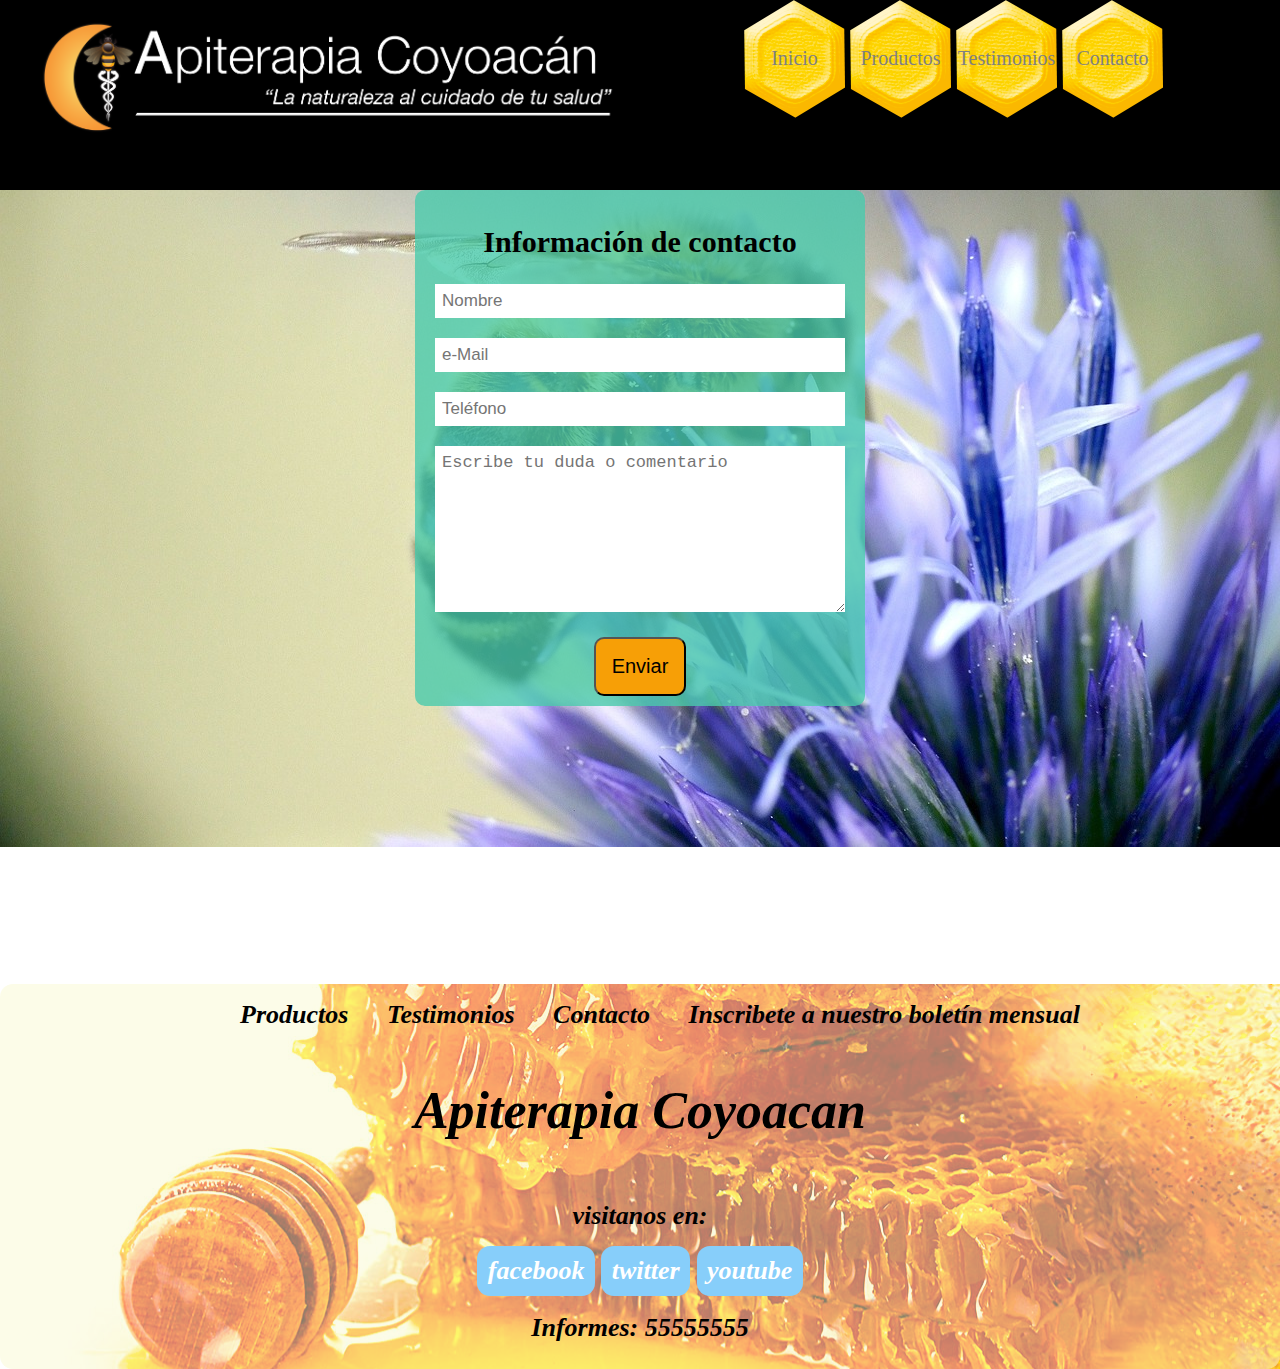
==== contacto.html @ a70ae8e0 "Versión 3" ====
<!DOCTYPE html>
<html lang="es">
<head>
  <meta charset="UTF-8">
  <title>Formulario de contacto</title>
  <link rel="stylesheet" href="css/normalize.css">
  <link rel="stylesheet" href="css/estilos.css">
  <link rel="stylesheet" href="css/animate.css">
</head>
<body>

  <section id="cont1" >

    <div >
      <figure id=logo>
        <img src="img/apiterapiaLogo.png">
      </figure>
      <nav id="navegacion">
        <ul>
          <li><a href="index.html">Inicio</a></li>
          <li> <a href="productos.html">Productos</a></li>
          <li><a href="testimonios.html">Testimonios</a></li>
          <li><a href="contacto.html">Contacto</a></li>
        </ul>
      </nav>
    </div>
  </section>
  <form action="" >
    <div id="formulario" class="animated bounceInDown">
      <h2>Información de contacto</h2>
      <input type="text" name="nombre" placeholder="Nombre">
      <input type="email" name="correo" placeholder="e-Mail">
      <input type="tel" name="telefono" placeholder="Teléfono">
      <textarea name="mensaje" placeholder="Escribe tu duda o comentario" rows="8" cols="40"></textarea>
      <button value="Enviar">Enviar</button>
    </div>
  </form>
  <footer id="pie" data-stellar-background-ratio="0.5">
    <div id="fondo">
      <nav id="navP">
        <ul>
          <li><a href="#">Productos</a></li>
          <li><a href="#">Testimonios</a></li>
          <li><a href="#">Contacto</a></li>
          <li><a href="#">Inscribete a nuestro boletín mensual</a></li>
        </ul>
      </nav>
      <h1>Apiterapia Coyoacan</h1>
      <div id="contacto">
        <p>visitanos en:</p>
        <a href="#">facebook</a>

        <a href="#">twitter</a>

        <a href="#">youtube</a>
        <p>Informes: 55555555</p>
      </div>
    </div>
  </footer>
  <script src="https://ajax.googleapis.com/ajax/libs/jquery/1.11.3/jquery.min.js"></script>
  <script src="js/stellar.js"></script>
  <script>
    $.stellar();
  </script>
</body>
</html>
---- css/estilos.css ----
body {
  font-size: 20px;
  margin: 0;
  padding: 0;
}
button {
  background: #f79f06;
  border-radius: 0.5em;
  font-size: 1em;
  padding: 16px;
  -vendor-animation-delay: 2s;
  -webkit-animation-iteration-count: infinite;
}
button:hover {
  background: #df4801;
  color: #fff;
}
button:hover a {
  color: #8b375d;
  text-decoration: none;
}
form {
  background-image: url("/img/abejaEnFlor.jpg");
  background-position: center;
  background-repeat: no-repeat;
  background-sieze: 100vw 100vh;
  background-attachment: fixed;
  text-align: center;
  margin: 0;
  height: 794px;
}
#cont1 {
  background: #000;
  margin: auto;
  height: 190px;
  width: 100%;
}
#contacto {
  display: inline-block;
  width: 100%;
}
#contacto a {
  background: #87cefa;
  border-radius: 0.5em;
  color: #fff;
  padding: 0.4em;
  text-decoration: none;
  display: inline;
}
#contImg {
  background-color: rgba(74,203,172,0.8);
  color: #fff;
  margin: auto;
  padding: 0.5em;
  text-shadow: 4px 4px 2px #969696;
  width: 90%;
}
#contLargo {
  text-align: center;
  margin: auto;
  width: 100%;
}
#fondo {
  background: rgba(250,250,210,0.5);
  border-radius: 0.5em;
  width: 100%;
}
#fondo2 {
  width: 100%;
}
#formulario {
  background: rgba(74,203,172,0.8);
  border-radius: 0.5em;
  box-sizing: border-box;
  padding: 10px 20px;
  margin: auto;
  width: 450px;
}
#formulario input,
#formulario textarea {
  border: none;
  box-sizing: border-box;
  font-size: 17px;
  margin-bottom: 20px;
  padding: 7px;
  width: 100%;
}
#formulario textarea {
  max-height: 200px;
  min-height: 100px;
  max-width: 100%;
}
#descripcion {
  border-right: thin solid #fff;
  color: #9b9b9b;
  padding: 50px;
  display: inline-block;
  vertical-align: top;
  width: 45%;
}
#descripcion h1 {
  color: #df4801;
  font-size: 2em;
}
#descripcion h2 {
  color: #f79f06;
}
#imgDescrip {
  display: inline-block;
  vertical-align: top;
  position: absolute;
  text-align: center;
  width: 45%;
}
#imgDescrip img {
  width: 50%;
}
#logo {
  display: inline-block;
  vertical-align: top;
  width: 45%;
}
#logo img {
  width: 100%;
}
#navP ul {
  display: inline;
}
#navP ul li {
  display: inline-block;
  margin: 16px;
}
#navP ul li a {
  text-decoration: none;
  color: #000;
}
#navegacion {
  float: right;
  display: inline-block;
  vertical-align: top;
  width: 45%;
  position: relative;
}
#navegacion ul {
  display: inline;
}
#navegacion ul li {
  background-image: url("/img/boton.png");
  background-repeat: no-repeat;
  text-align: center;
  display: inline-block;
  height: 118px;
  padding: 47px 0 0 0;
  text-decoration: none;
  width: 101px;
}
#navegacion ul li :hover {
  color: #df4801;
  display: inline-block;
  width: 101px;
  text-shadow: 4px 4px 2px #969696;
}
#navegacion ul li a {
  text-decoration: none;
  color: #808080;
}
#pie {
  background-image: url("/img/mielDesint.jpg");
  background-repeat: no-repeat;
  font-style: oblique;
  font-variant: normal;
  font-weight: 700;
  font-size: 26px;
  margin: auto;
  text-align: center;
  width: 100%;
}
#tratamiento {
  width: 100%;
}
#tratamiento h2 {
  color: #df4801;
}
#tratamiento ul {
  text-decoration: none;
}
#tratamiento ul li {
  background-color: rgba(74,203,172,0.8);
  border-radius: 0.5em;
  color: #fff;
  padding: 0 25px;
  display: inline-block;
  vertical-align: top;
}
.abejas1 {
  background-image: url("/img/abejas1.png");
  background-repeat: no-repeat;
  background-size: 90%;
  padding: 8px 16px;
  position: absolute;
  width: 700px;
  height: 680px;
}
.abejas2 {
  background-image: url("/img/abejas2.png");
  background-repeat: no-repeat;
  background-size: 90%;
  padding: 8px 16px;
  position: absolute;
  width: 700px;
  height: 680px;
}
.apitox {
  background-color: #000;
  color: #fff;
}
.cont2 {
  border-left: thin solid #000;
  display: inline-block;
  margin: 10em 0 0 0;
  padding: 1em 1em;
  position: absolute;
  vertical-align: top;
  width: 45%;
}
.cont2 h2 {
  color: #008000;
}
.cont3 {
  border-left: thin solid #fff;
  color: #fff;
  display: inline-block;
  margin: 18em 0 0 0;
  padding: 1em 1em;
  position: absolute;
  vertical-align: top;
  width: 45%;
}
.contFlor {
  background-image: url("/img/bgFlor.jpg");
  background-repeat: no-repeat;
  background-size: 100%;
  width: 100%;
  padding: 45px 0 0 0;
}
.contFlor h2 {
  background: rgba(74,203,172,0.8);
  border-radius: 0.5em 0.5em 0 0;
  color: #fff;
  text-shadow: 4px 4px 2px #949696;
  margin: auto;
  padding: 30px 0;
  width: 30%;
}
.florM {
  background-image: url("/img/mujer.jpg");
  background-repeat: no-repeat;
  background-size: 90%;
  padding: 8px 16px;
  position: absolute;
  width: 100%;
  height: 100%;
}
.florB {
  background-image: url("/img/florD.jpg");
  background-repeat: no-repeat;
  background-size: 90%;
  padding: 8px 16px;
  position: absolute;
  width: 700px;
  height: 680px;
}
.img1 {
  background-color: #000;
  width: 100%;
}
.img2 {
  display: inline-block;
  position: relative;
  vertical-align: top;
  width: 45%;
  height: 870px;
}
.img2 img {
  width: 100%;
}
.img3 {
  position: relative;
  width: 100%;
}
.info {
  background: #000;
  color: #808080;
  margin: auto;
  width: 60%;
}
.miel {
  background-image: url("/img/miel.png");
  background-repeat: no-repeat;
  background-size: 90%;
  padding: 8px 16px;
  position: absolute;
  width: 100%;
  height: 100%;
}
.promociones {
  color: #fff;
}
.terapia {
  background: #000;
  color: #808080;
  width: 100%;
}
.terapia img {
  padding: 0 0 10px 0;
  width: 100%;
}
.terapia h1 {
  color: #f79f06;
}
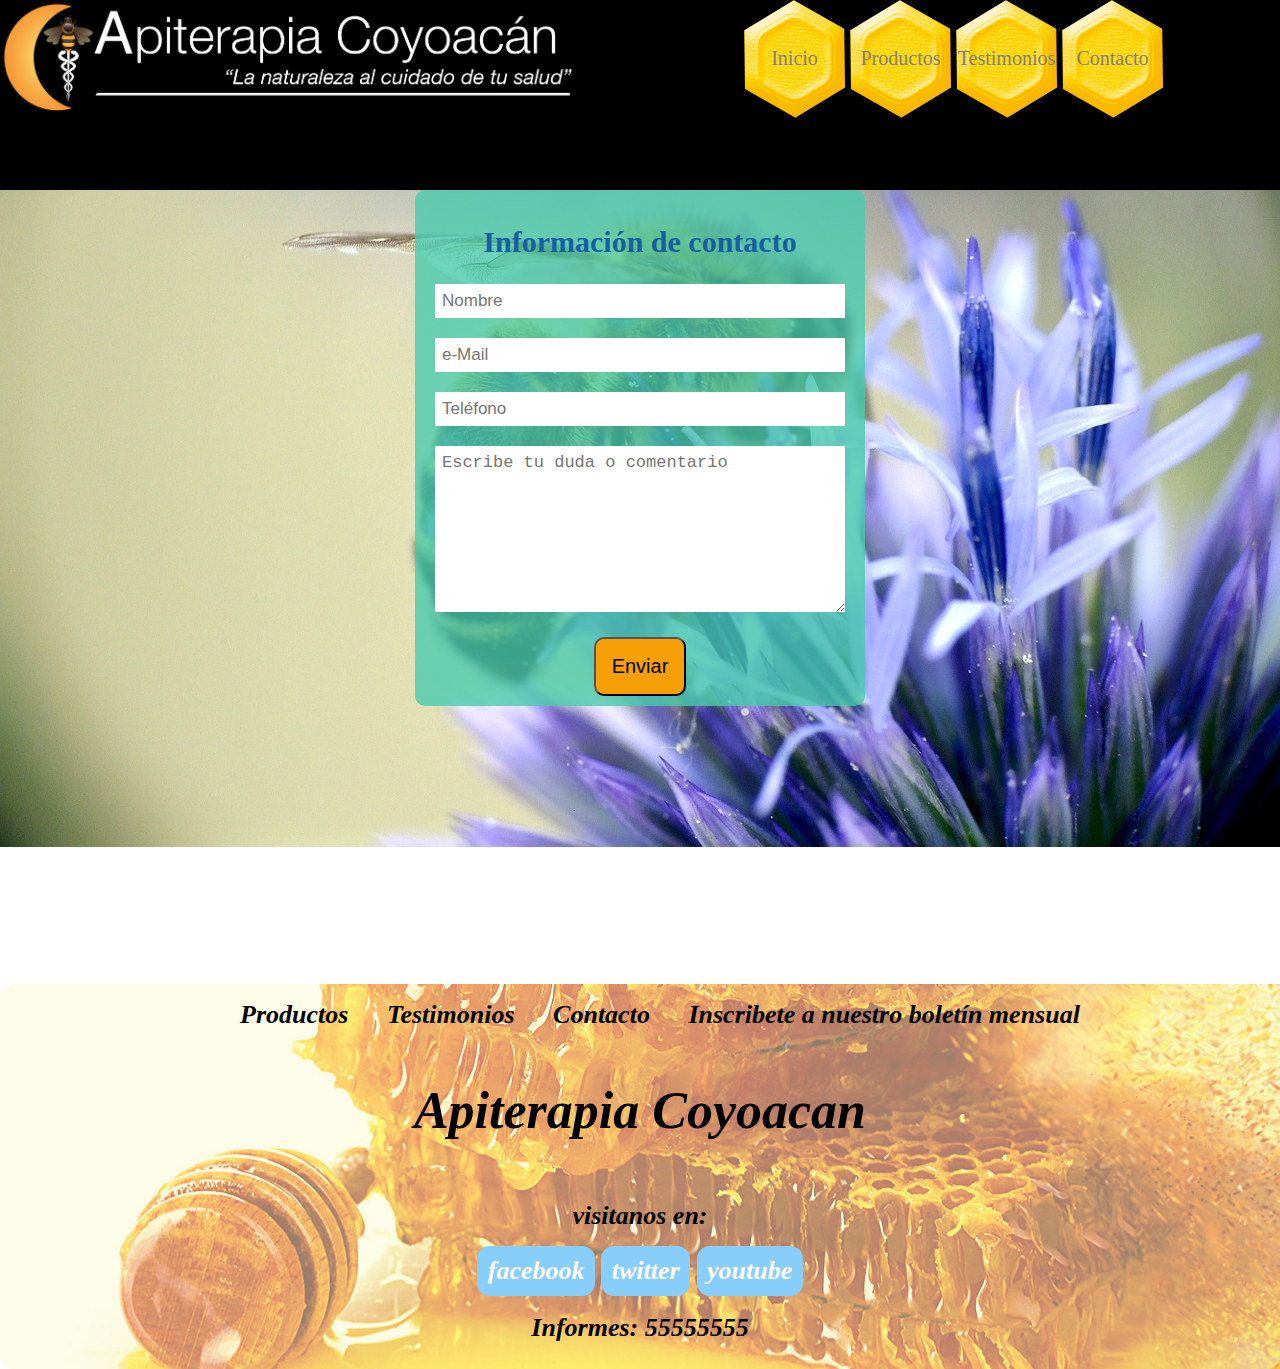
==== commit 8cf26a32: "Versión 6" ====
--- a/contacto.html
+++ b/contacto.html
@@ -1,20 +1,26 @@
+<!--
+Copyright (c) 2015 by Placeholder Corporation. All Rights Reserved.
+ -->
+
 <!DOCTYPE html>
 <html lang="es">
 <head>
   <meta charset="UTF-8">
   <title>Formulario de contacto</title>
+  <meta name="viewport" content="width=device-width, user-scalable=no, initial-scale=1.0, maximum-scale=1.0, minimum-scale=1.0">
   <link rel="stylesheet" href="css/normalize.css">
   <link rel="stylesheet" href="css/estilos.css">
   <link rel="stylesheet" href="css/animate.css">
+  <link href="img/favicon.ico" type="image/x-icon" rel="shortcut icon">
 </head>
 <body>
 
   <section id="cont1" >
 
     <div >
-      <figure id=logo>
+      <div id=logo>
         <img src="img/apiterapiaLogo.png">
-      </figure>
+      </div>
       <nav id="navegacion">
         <ul>
           <li><a href="index.html">Inicio</a></li>
--- a/css/estilos.css
+++ b/css/estilos.css
@@ -2,6 +2,7 @@
   font-size: 20px;
   margin: 0;
   padding: 0;
+  width: 100%;
 }
 button {
   background: #f79f06;
@@ -11,12 +12,15 @@
   -vendor-animation-delay: 2s;
   -webkit-animation-iteration-count: infinite;
 }
+button a {
+  color: #000;
+  text-decoration: none;
+}
 button:hover {
   background: #df4801;
-  color: #fff;
 }
 button:hover a {
-  color: #8b375d;
+  color: #fff;
   text-decoration: none;
 }
 form {
@@ -29,6 +33,19 @@
   margin: 0;
   height: 794px;
 }
+h2 {
+  color: #155fa3;
+}
+h3 {
+  color: #8b375d;
+}
+#bgMujer {
+  background-image: url("/img/dolor.jpg");
+  background-repeat: no-repeat;
+  background-sieze: 100%;
+  background-position: center;
+  width: 100%;
+}
 #cont1 {
   background: #000;
   margin: auto;
@@ -46,6 +63,17 @@
   padding: 0.4em;
   text-decoration: none;
   display: inline;
+}
+#contAT {
+  background-color: #000;
+  color: #fff;
+  padding: 2px;
+  text-align: center;
+  width: 99%;
+}
+#contAT h3 {
+  color: #155fa3;
+  font-size: 2em;
 }
 #contImg {
   background-color: rgba(74,203,172,0.8);
@@ -67,6 +95,17 @@
 }
 #fondo2 {
   width: 100%;
+}
+#fondo3 {
+  margin: auto;
+  text-align: center;
+  width: 80%;
+}
+#fondo4 {
+  margin: auto;
+  padding: 10px 0;
+  text-align: right;
+  width: 80%;
 }
 #formulario {
   background: rgba(74,203,172,0.8);
@@ -115,6 +154,15 @@
 #imgDescrip img {
   width: 50%;
 }
+#infoPre {
+  background-color: #fff;
+  border-radius: 0.5em;
+  color: #000;
+  display: none;
+  padding: 1em;
+  text-align: left;
+  width: 50%;
+}
 #logo {
   display: inline-block;
   vertical-align: top;
@@ -230,11 +278,20 @@
   border-left: thin solid #fff;
   color: #fff;
   display: inline-block;
-  margin: 18em 0 0 0;
+  margin: 8em 0 0 0;
   padding: 1em 1em;
   position: absolute;
   vertical-align: top;
   width: 45%;
+}
+.contDer {
+  display: inline-block;
+  vertical-align: top;
+  text-align: left;
+  width: 45%;
+}
+.contDer img {
+  width: 70%;
 }
 .contFlor {
   background-image: url("/img/bgFlor.jpg");
@@ -252,6 +309,16 @@
   padding: 30px 0;
   width: 30%;
 }
+.contIzq {
+  display: inline-block;
+  border-radius: 0.5em;
+  vertical-align: top;
+  text-align: left;
+  width: 45%;
+}
+.contIzq img {
+  width: 100%;
+}
 .florM {
   background-image: url("/img/mujer.jpg");
   background-repeat: no-repeat;
@@ -270,6 +337,18 @@
   width: 700px;
   height: 680px;
 }
+.fondoB {
+  background: rgba(228,245,252,0.49);
+  border-radius: 0.5em;
+  margin: auto;
+  padding: 0 15px;
+  text-align: left;
+  width: 56%;
+}
+.fondo2 {
+  background: #000;
+  width: 100%;
+}
 .img1 {
   background-color: #000;
   width: 100%;
@@ -282,17 +361,17 @@
   height: 870px;
 }
 .img2 img {
-  width: 100%;
+  width: 90%;
 }
 .img3 {
   position: relative;
   width: 100%;
 }
 .info {
-  background: #000;
-  color: #808080;
-  margin: auto;
-  width: 60%;
+  background: #fff;
+  color: #000;
+  margin: auto;
+  width: 100%;
 }
 .miel {
   background-image: url("/img/miel.png");
@@ -318,3 +397,90 @@
 .terapia h1 {
   color: #f79f06;
 }
+.terapia ul {
+  display: inline;
+  text-decoration: none;
+}
+.terapia ul li {
+  text-decoration: none;
+}
+.terapia2 {
+  background: #000;
+  border-radius: 0.5em;
+  color: #fff;
+  width: 80%;
+  margin: auto;
+  padding: 2em;
+}
+.terapia2 h2 {
+  text-align: center;
+}
+@media screen and (max-width: 959px) {
+  #logo {
+    width: 90%;
+  }
+  #navegacion {
+    width: 100%;
+  }
+}
+@media screen and (max-width: 640px) {
+  #contLargo {
+    margin: 10px auto;
+  }
+  #descripcion {
+    padding: 0 10px;
+    width: 100%;
+  }
+  #descripcion button {
+    margin: 10px 0 10px 250px;
+  }
+  #imgDescrip {
+    display: none;
+  }
+  #imgDescrip img {
+    display: none;
+  }
+  #logo {
+    width: 90%;
+  }
+  #navegacion {
+    width: 100%;
+  }
+  #tratamiento {
+    width: 100%;
+  }
+  #tratamiento ul {
+    margin: 0;
+    padding: 0;
+  }
+  #tratamiento ul li {
+    margin: 6px 0;
+    padding: 0;
+    width: 70%;
+  }
+  .cont3 {
+    display: block;
+    margin: 0;
+    padding: 0;
+    position: initial;
+    width: 100%;
+  }
+  .contFlor {
+    display: none;
+  }
+  .florB {
+    display: none;
+  }
+  .img2 {
+    width: 90%;
+  }
+  .img2 img {
+    width: 100%;
+  }
+  .abejas1 {
+    width: 100%;
+  }
+  .abejas2 {
+    width: 100%;
+  }
+}
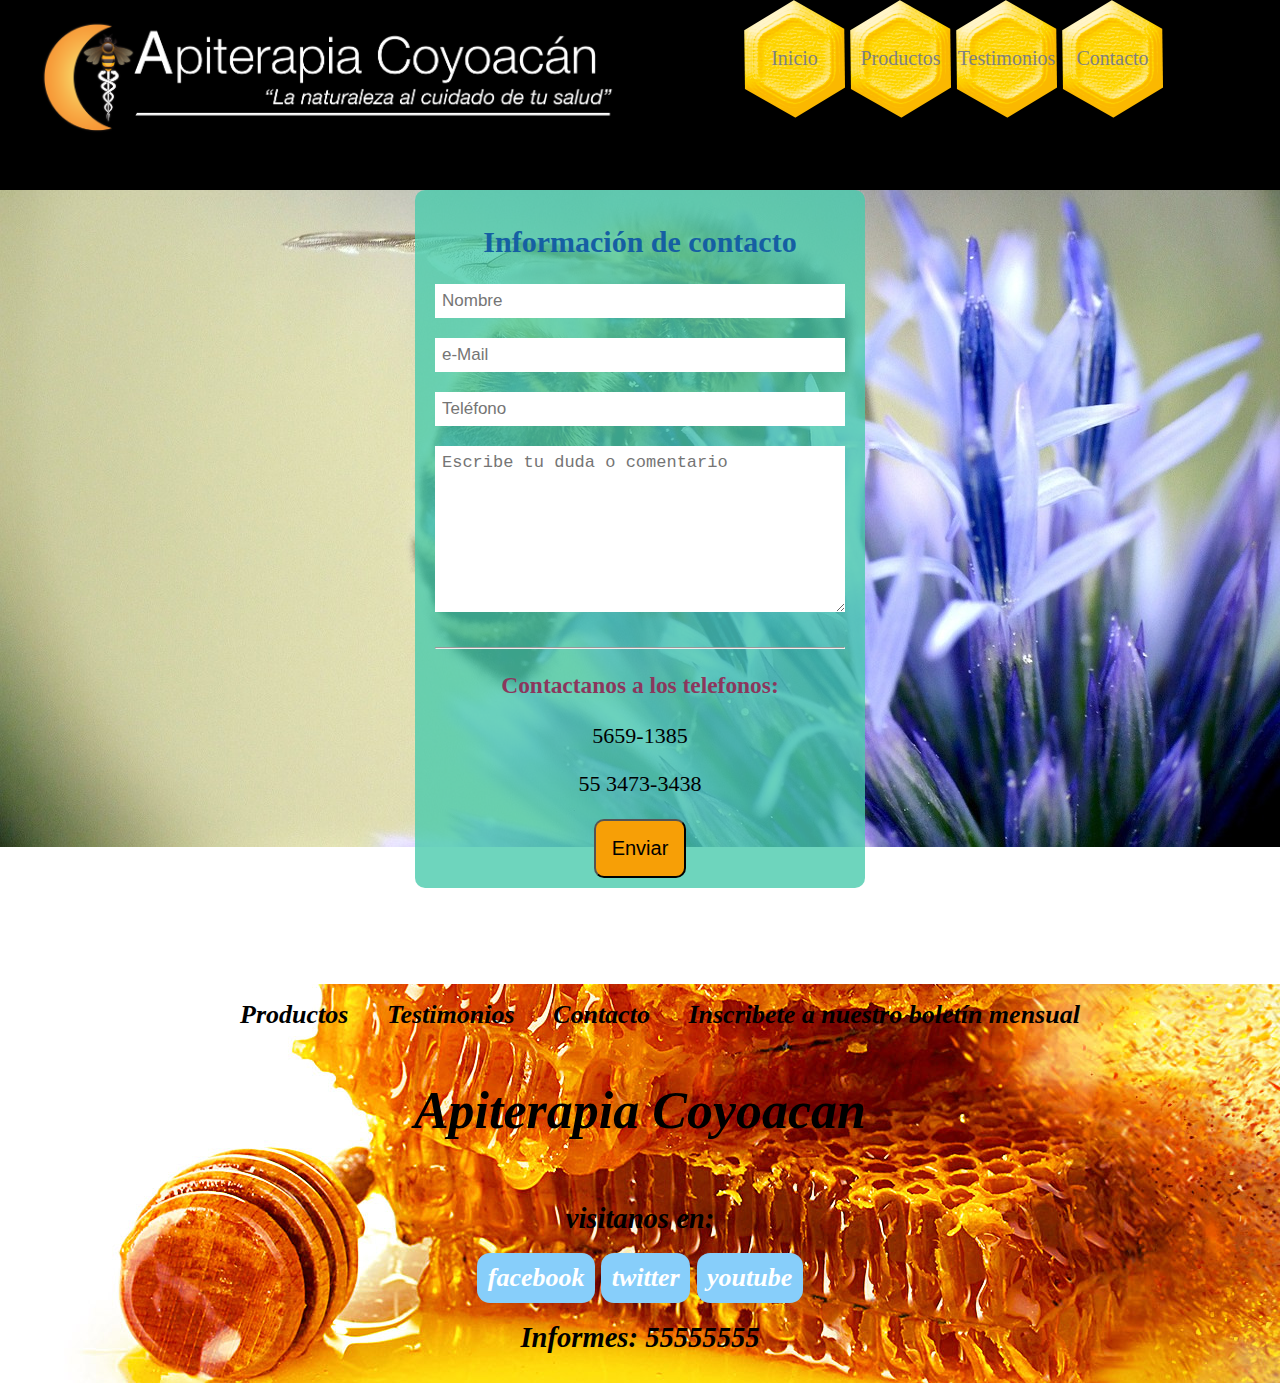
==== commit 041be22e: "Versión 6" ====
--- a/contacto.html
+++ b/contacto.html
@@ -1,8 +1,9 @@
+
+
+<!DOCTYPE html>
 <!--
 Copyright (c) 2015 by Placeholder Corporation. All Rights Reserved.
  -->
-
-<!DOCTYPE html>
 <html lang="es">
 <head>
   <meta charset="UTF-8">
@@ -16,20 +17,20 @@
 <body>
 
   <section id="cont1" >
+    <header>
+      <figure id="logo" class="animated bounceInLeft">
+        <img src="img/apiterapiaLogo.png">
 
-    <div >
-      <div id=logo>
-        <img src="img/apiterapiaLogo.png">
-      </div>
+      </figure>
       <nav id="navegacion">
         <ul>
-          <li><a href="index.html">Inicio</a></li>
-          <li> <a href="productos.html">Productos</a></li>
-          <li><a href="testimonios.html">Testimonios</a></li>
-          <li><a href="contacto.html">Contacto</a></li>
+          <li class="animated bounceInLeft"><a href="index.html">Inicio</a></li>
+          <li class="animated bounceInDown"> <a href="productos.html">Productos</a></li>
+          <li class="animated bounceInUp"><a href="testimonios.html">Testimonios</a></li>
+          <li class="animated bounceInRight"><a href="contacto.html">Contacto</a></li>
         </ul>
       </nav>
-    </div>
+    </header>
   </section>
   <form action="" >
     <div id="formulario" class="animated bounceInDown">
@@ -38,6 +39,12 @@
       <input type="email" name="correo" placeholder="e-Mail">
       <input type="tel" name="telefono" placeholder="Teléfono">
       <textarea name="mensaje" placeholder="Escribe tu duda o comentario" rows="8" cols="40"></textarea>
+      <hr>
+
+      <h3>Contactanos a los telefonos:
+      </h3>
+      <p>5659-1385</p>
+      <p>55 3473-3438</p>
       <button value="Enviar">Enviar</button>
     </div>
   </form>
--- a/css/estilos.css
+++ b/css/estilos.css
@@ -4,6 +4,9 @@
   padding: 0;
   width: 100%;
 }
+body p {
+  font-size: 1.1em;
+}
 button {
   background: #f79f06;
   border-radius: 0.5em;
@@ -68,7 +71,6 @@
   background-color: #000;
   color: #fff;
   padding: 2px;
-  text-align: center;
   width: 99%;
 }
 #contAT h3 {
@@ -76,11 +78,9 @@
   font-size: 2em;
 }
 #contImg {
-  background-color: rgba(74,203,172,0.8);
-  color: #fff;
+  color: #e2e2e2;
   margin: auto;
   padding: 0.5em;
-  text-shadow: 4px 4px 2px #969696;
   width: 90%;
 }
 #contLargo {
@@ -89,7 +89,6 @@
   width: 100%;
 }
 #fondo {
-  background: rgba(250,250,210,0.5);
   border-radius: 0.5em;
   width: 100%;
 }
@@ -262,6 +261,12 @@
   background-color: #000;
   color: #fff;
 }
+.contAT {
+  text-align: center;
+  margin: auto;
+  padding: 16px;
+  width: 80%;
+}
 .cont2 {
   border-left: thin solid #000;
   display: inline-block;
@@ -284,6 +289,9 @@
   vertical-align: top;
   width: 45%;
 }
+.cont3 h2 {
+  color: #f79f06;
+}
 .contDer {
   display: inline-block;
   vertical-align: top;
@@ -301,7 +309,6 @@
   padding: 45px 0 0 0;
 }
 .contFlor h2 {
-  background: rgba(74,203,172,0.8);
   border-radius: 0.5em 0.5em 0 0;
   color: #fff;
   text-shadow: 4px 4px 2px #949696;
@@ -355,10 +362,12 @@
 }
 .img2 {
   display: inline-block;
+  margin-top: 200px;
   position: relative;
   vertical-align: top;
   width: 45%;
   height: 870px;
+  text-align: center;
 }
 .img2 img {
   width: 90%;
@@ -444,6 +453,18 @@
     width: 90%;
   }
   #navegacion {
+    width: 100%;
+  }
+  #pie {
+    background-image: url("/img/mielDesint.jpg");
+    background-repeat: no-repeat;
+    background-sieze: 100%;
+    font-style: oblique;
+    font-variant: normal;
+    font-weight: 700;
+    font-size: 26px;
+    margin: auto;
+    text-align: center;
     width: 100%;
   }
   #tratamiento {
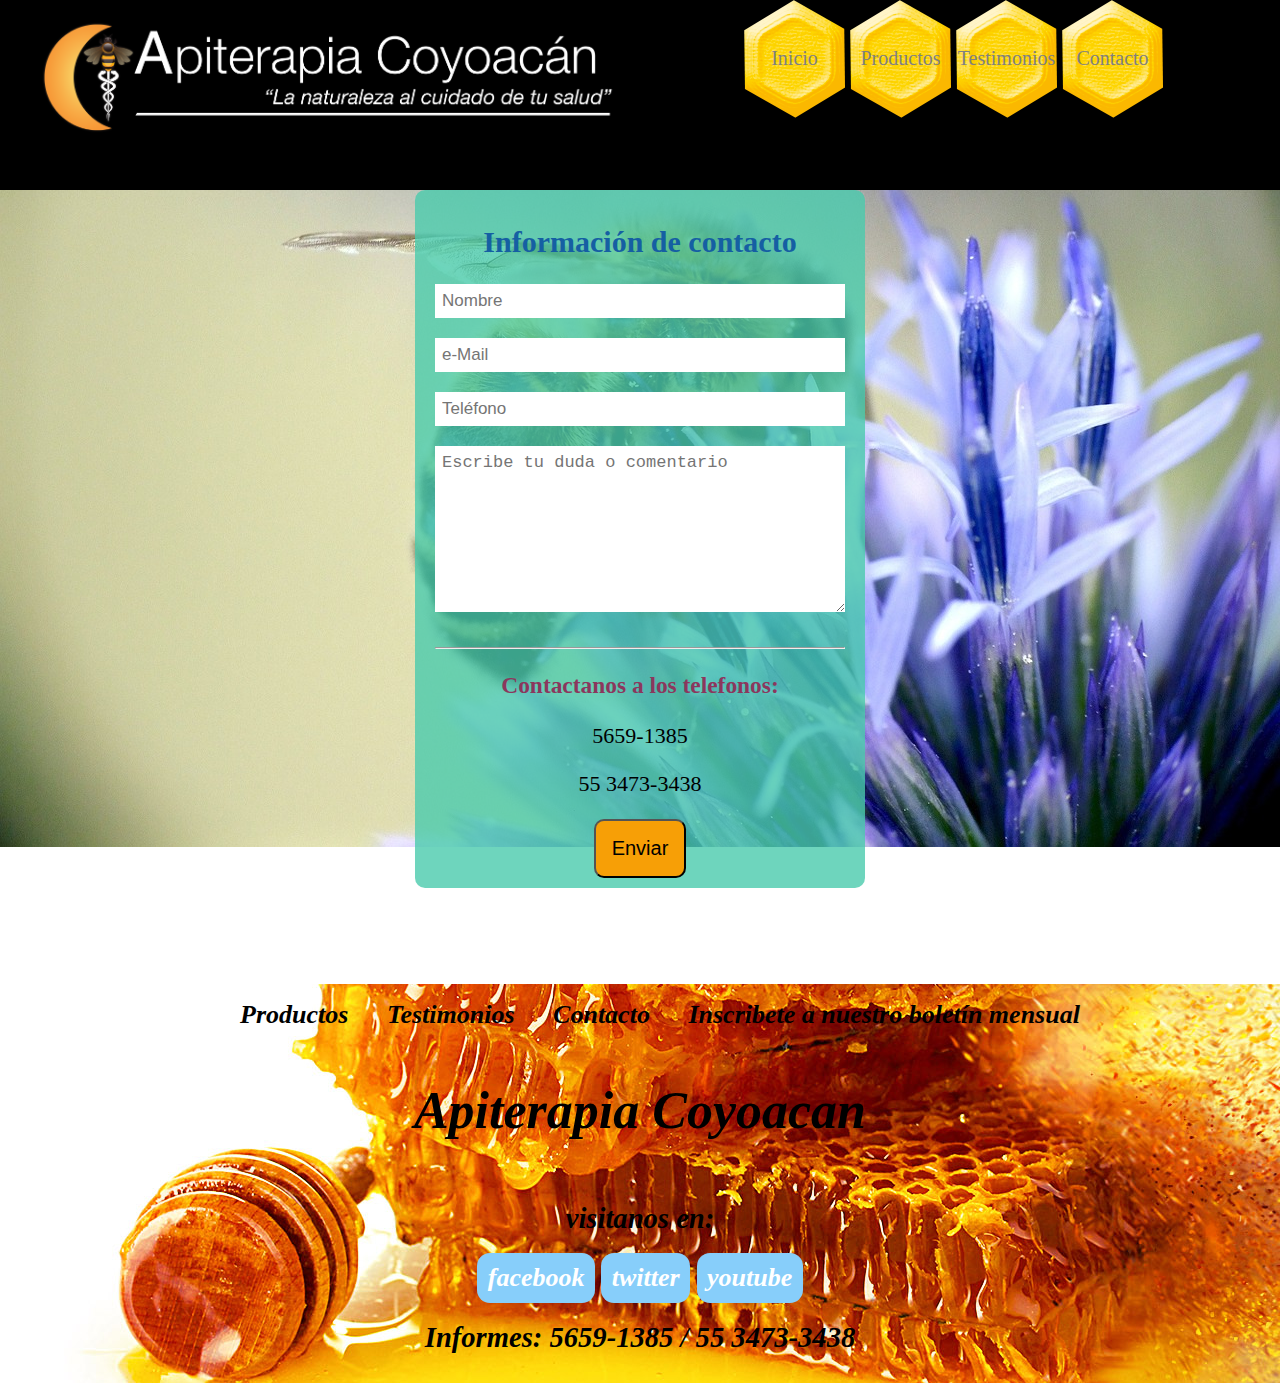
==== commit f379fd68: "Vista Final" ====
--- a/contacto.html
+++ b/contacto.html
@@ -61,12 +61,12 @@
       <h1>Apiterapia Coyoacan</h1>
       <div id="contacto">
         <p>visitanos en:</p>
-        <a href="#">facebook</a>
+        <a href="https://www.facebook.com/apiterapiacoyoacandf">facebook</a>
 
         <a href="#">twitter</a>
 
-        <a href="#">youtube</a>
-        <p>Informes: 55555555</p>
+        <a href="https://youtu.be/AUeqACB3jb4">youtube</a>
+        <p>Informes: 5659-1385 / 55 3473-3438</p>
       </div>
     </div>
   </footer>
@@ -75,5 +75,15 @@
   <script>
     $.stellar();
   </script>
+  <script>
+  (function(i,s,o,g,r,a,m){i['GoogleAnalyticsObject']=r;i[r]=i[r]||function(){
+  (i[r].q=i[r].q||[]).push(arguments)},i[r].l=1*new Date();a=s.createElement(o),
+  m=s.getElementsByTagName(o)[0];a.async=1;a.src=g;m.parentNode.insertBefore(a,m)
+  })(window,document,'script','//www.google-analytics.com/analytics.js','ga');
+
+  ga('create', 'UA-70311816-1', 'auto');
+  ga('send', 'pageview');
+
+</script>
 </body>
 </html>
--- a/css/estilos.css
+++ b/css/estilos.css
@@ -1,435 +1,513 @@
-body {
-  font-size: 20px;
-  margin: 0;
-  padding: 0;
-  width: 100%;
-}
-body p {
-  font-size: 1.1em;
-}
-button {
-  background: #f79f06;
-  border-radius: 0.5em;
-  font-size: 1em;
-  padding: 16px;
-  -vendor-animation-delay: 2s;
-  -webkit-animation-iteration-count: infinite;
-}
-button a {
-  color: #000;
-  text-decoration: none;
-}
-button:hover {
-  background: #df4801;
-}
-button:hover a {
-  color: #fff;
-  text-decoration: none;
-}
-form {
-  background-image: url("/img/abejaEnFlor.jpg");
-  background-position: center;
-  background-repeat: no-repeat;
-  background-sieze: 100vw 100vh;
-  background-attachment: fixed;
-  text-align: center;
-  margin: 0;
-  height: 794px;
-}
-h2 {
-  color: #155fa3;
-}
-h3 {
-  color: #8b375d;
-}
-#bgMujer {
-  background-image: url("/img/dolor.jpg");
-  background-repeat: no-repeat;
-  background-sieze: 100%;
-  background-position: center;
-  width: 100%;
-}
-#cont1 {
-  background: #000;
-  margin: auto;
-  height: 190px;
-  width: 100%;
-}
-#contacto {
-  display: inline-block;
-  width: 100%;
-}
-#contacto a {
-  background: #87cefa;
-  border-radius: 0.5em;
-  color: #fff;
-  padding: 0.4em;
-  text-decoration: none;
-  display: inline;
-}
-#contAT {
-  background-color: #000;
-  color: #fff;
-  padding: 2px;
-  width: 99%;
-}
-#contAT h3 {
-  color: #155fa3;
-  font-size: 2em;
-}
-#contImg {
-  color: #e2e2e2;
-  margin: auto;
-  padding: 0.5em;
-  width: 90%;
-}
-#contLargo {
-  text-align: center;
-  margin: auto;
-  width: 100%;
-}
-#fondo {
-  border-radius: 0.5em;
-  width: 100%;
-}
-#fondo2 {
-  width: 100%;
-}
-#fondo3 {
-  margin: auto;
-  text-align: center;
-  width: 80%;
-}
-#fondo4 {
-  margin: auto;
-  padding: 10px 0;
-  text-align: right;
-  width: 80%;
-}
-#formulario {
-  background: rgba(74,203,172,0.8);
-  border-radius: 0.5em;
-  box-sizing: border-box;
-  padding: 10px 20px;
-  margin: auto;
-  width: 450px;
-}
-#formulario input,
-#formulario textarea {
-  border: none;
-  box-sizing: border-box;
-  font-size: 17px;
-  margin-bottom: 20px;
-  padding: 7px;
-  width: 100%;
-}
-#formulario textarea {
-  max-height: 200px;
-  min-height: 100px;
-  max-width: 100%;
-}
-#descripcion {
-  border-right: thin solid #fff;
-  color: #9b9b9b;
-  padding: 50px;
-  display: inline-block;
-  vertical-align: top;
-  width: 45%;
-}
-#descripcion h1 {
-  color: #df4801;
-  font-size: 2em;
-}
-#descripcion h2 {
-  color: #f79f06;
-}
-#imgDescrip {
-  display: inline-block;
-  vertical-align: top;
-  position: absolute;
-  text-align: center;
-  width: 45%;
-}
-#imgDescrip img {
-  width: 50%;
-}
-#infoPre {
-  background-color: #fff;
-  border-radius: 0.5em;
-  color: #000;
-  display: none;
-  padding: 1em;
-  text-align: left;
-  width: 50%;
-}
-#logo {
-  display: inline-block;
-  vertical-align: top;
-  width: 45%;
-}
-#logo img {
-  width: 100%;
-}
-#navP ul {
-  display: inline;
-}
-#navP ul li {
-  display: inline-block;
-  margin: 16px;
-}
-#navP ul li a {
-  text-decoration: none;
-  color: #000;
-}
-#navegacion {
-  float: right;
-  display: inline-block;
-  vertical-align: top;
-  width: 45%;
-  position: relative;
-}
-#navegacion ul {
-  display: inline;
-}
-#navegacion ul li {
-  background-image: url("/img/boton.png");
-  background-repeat: no-repeat;
-  text-align: center;
-  display: inline-block;
-  height: 118px;
-  padding: 47px 0 0 0;
-  text-decoration: none;
-  width: 101px;
-}
-#navegacion ul li :hover {
-  color: #df4801;
-  display: inline-block;
-  width: 101px;
-  text-shadow: 4px 4px 2px #969696;
-}
-#navegacion ul li a {
-  text-decoration: none;
-  color: #808080;
-}
-#pie {
-  background-image: url("/img/mielDesint.jpg");
-  background-repeat: no-repeat;
-  font-style: oblique;
-  font-variant: normal;
-  font-weight: 700;
-  font-size: 26px;
-  margin: auto;
-  text-align: center;
-  width: 100%;
-}
-#tratamiento {
-  width: 100%;
-}
-#tratamiento h2 {
-  color: #df4801;
-}
-#tratamiento ul {
-  text-decoration: none;
-}
-#tratamiento ul li {
-  background-color: rgba(74,203,172,0.8);
-  border-radius: 0.5em;
-  color: #fff;
-  padding: 0 25px;
-  display: inline-block;
-  vertical-align: top;
-}
-.abejas1 {
-  background-image: url("/img/abejas1.png");
-  background-repeat: no-repeat;
-  background-size: 90%;
-  padding: 8px 16px;
-  position: absolute;
-  width: 700px;
-  height: 680px;
-}
-.abejas2 {
-  background-image: url("/img/abejas2.png");
-  background-repeat: no-repeat;
-  background-size: 90%;
-  padding: 8px 16px;
-  position: absolute;
-  width: 700px;
-  height: 680px;
-}
-.apitox {
-  background-color: #000;
-  color: #fff;
-}
-.contAT {
-  text-align: center;
-  margin: auto;
-  padding: 16px;
-  width: 80%;
-}
-.cont2 {
-  border-left: thin solid #000;
-  display: inline-block;
-  margin: 10em 0 0 0;
-  padding: 1em 1em;
-  position: absolute;
-  vertical-align: top;
-  width: 45%;
-}
-.cont2 h2 {
-  color: #008000;
-}
-.cont3 {
-  border-left: thin solid #fff;
-  color: #fff;
-  display: inline-block;
-  margin: 8em 0 0 0;
-  padding: 1em 1em;
-  position: absolute;
-  vertical-align: top;
-  width: 45%;
-}
-.cont3 h2 {
-  color: #f79f06;
-}
-.contDer {
-  display: inline-block;
-  vertical-align: top;
-  text-align: left;
-  width: 45%;
-}
-.contDer img {
-  width: 70%;
-}
-.contFlor {
-  background-image: url("/img/bgFlor.jpg");
-  background-repeat: no-repeat;
-  background-size: 100%;
-  width: 100%;
-  padding: 45px 0 0 0;
-}
-.contFlor h2 {
-  border-radius: 0.5em 0.5em 0 0;
-  color: #fff;
-  text-shadow: 4px 4px 2px #949696;
-  margin: auto;
-  padding: 30px 0;
-  width: 30%;
-}
-.contIzq {
-  display: inline-block;
-  border-radius: 0.5em;
-  vertical-align: top;
-  text-align: left;
-  width: 45%;
-}
-.contIzq img {
-  width: 100%;
-}
-.florM {
-  background-image: url("/img/mujer.jpg");
-  background-repeat: no-repeat;
-  background-size: 90%;
-  padding: 8px 16px;
-  position: absolute;
-  width: 100%;
-  height: 100%;
-}
-.florB {
-  background-image: url("/img/florD.jpg");
-  background-repeat: no-repeat;
-  background-size: 90%;
-  padding: 8px 16px;
-  position: absolute;
-  width: 700px;
-  height: 680px;
-}
-.fondoB {
-  background: rgba(228,245,252,0.49);
-  border-radius: 0.5em;
-  margin: auto;
-  padding: 0 15px;
-  text-align: left;
-  width: 56%;
-}
-.fondo2 {
-  background: #000;
-  width: 100%;
-}
-.img1 {
-  background-color: #000;
-  width: 100%;
-}
-.img2 {
-  display: inline-block;
-  margin-top: 200px;
-  position: relative;
-  vertical-align: top;
-  width: 45%;
-  height: 870px;
-  text-align: center;
-}
-.img2 img {
-  width: 90%;
-}
-.img3 {
-  position: relative;
-  width: 100%;
-}
-.info {
-  background: #fff;
-  color: #000;
-  margin: auto;
-  width: 100%;
-}
-.miel {
-  background-image: url("/img/miel.png");
-  background-repeat: no-repeat;
-  background-size: 90%;
-  padding: 8px 16px;
-  position: absolute;
-  width: 100%;
-  height: 100%;
-}
-.promociones {
-  color: #fff;
-}
-.terapia {
-  background: #000;
-  color: #808080;
-  width: 100%;
-}
-.terapia img {
-  padding: 0 0 10px 0;
-  width: 100%;
-}
-.terapia h1 {
-  color: #f79f06;
-}
-.terapia ul {
-  display: inline;
-  text-decoration: none;
-}
-.terapia ul li {
-  text-decoration: none;
-}
-.terapia2 {
-  background: #000;
-  border-radius: 0.5em;
-  color: #fff;
-  width: 80%;
-  margin: auto;
-  padding: 2em;
-}
-.terapia2 h2 {
-  text-align: center;
+@media screen and (max-width: 1500px) {
+  body {
+    font-size: 20px;
+    margin: 0;
+    padding: 0;
+    width: 100%;
+  }
+  body p {
+    font-size: 1.1em;
+  }
+  button {
+    background: #f79f06;
+    border-radius: 0.5em;
+    font-size: 1em;
+    padding: 16px;
+    -vendor-animation-delay: 2s;
+    -webkit-animation-iteration-count: infinite;
+  }
+  button a {
+    color: #000;
+    text-decoration: none;
+  }
+  button:hover {
+    background: #df4801;
+  }
+  button:hover a {
+    color: #fff;
+    text-decoration: none;
+  }
+  form {
+    background-image: url("/img/abejaEnFlor.jpg");
+    background-position: center;
+    background-repeat: no-repeat;
+    background-sieze: 100vw 100vh;
+    background-attachment: fixed;
+    text-align: center;
+    margin: 0;
+    height: 794px;
+  }
+  h2 {
+    color: #155fa3;
+  }
+  h3 {
+    color: #8b375d;
+  }
+  #bgMujer {
+    background-image: url("/img/dolor.jpg");
+    background-repeat: no-repeat;
+    background-sieze: 100%;
+    background-position: center;
+    width: 100%;
+  }
+  #cont1 {
+    background: #000;
+    margin: auto;
+    height: 190px;
+    width: 100%;
+  }
+  #contacto {
+    display: inline-block;
+    width: 100%;
+  }
+  #contacto a {
+    background: #87cefa;
+    border-radius: 0.5em;
+    color: #fff;
+    padding: 0.4em;
+    text-decoration: none;
+    display: inline;
+  }
+  #contAT {
+    background-color: #000;
+    color: #fff;
+    padding: 2px;
+    width: 99%;
+  }
+  #contAT h3 {
+    color: #155fa3;
+    font-size: 2em;
+  }
+  #contImg {
+    color: #e2e2e2;
+    margin: auto;
+    padding: 0.5em;
+    width: 90%;
+  }
+  #contLargo {
+    text-align: center;
+    margin: auto;
+    width: 100%;
+  }
+  #fondo {
+    border-radius: 0.5em;
+    width: 100%;
+  }
+  #fondo2 {
+    width: 100%;
+  }
+  #fondo3 {
+    margin: auto;
+    text-align: center;
+    width: 80%;
+  }
+  #fondo4 {
+    margin: auto;
+    padding: 10px 0;
+    text-align: right;
+    width: 80%;
+  }
+  #formulario {
+    background: rgba(74,203,172,0.8);
+    border-radius: 0.5em;
+    box-sizing: border-box;
+    padding: 10px 20px;
+    margin: auto;
+    width: 450px;
+  }
+  #formulario input,
+  #formulario textarea {
+    border: none;
+    box-sizing: border-box;
+    font-size: 17px;
+    margin-bottom: 20px;
+    padding: 7px;
+    width: 100%;
+  }
+  #formulario textarea {
+    max-height: 200px;
+    min-height: 100px;
+    max-width: 100%;
+  }
+  #descripcion {
+    border-right: thin solid #fff;
+    color: #9b9b9b;
+    padding: 50px;
+    display: inline-block;
+    vertical-align: top;
+    width: 45%;
+  }
+  #descripcion h1 {
+    color: #df4801;
+    font-size: 2em;
+  }
+  #descripcion h2 {
+    color: #f79f06;
+  }
+  #imgDescrip {
+    color: #f79f06;
+    display: inline-block;
+    vertical-align: top;
+    position: absolute;
+    text-align: center;
+    width: 45%;
+  }
+  #imgDescrip img {
+    width: 50%;
+  }
+  #infoPre {
+    background-color: #fff;
+    border-radius: 0.5em;
+    color: #000;
+    display: none;
+    padding: 1em;
+    text-align: left;
+    width: 50%;
+  }
+  #logo {
+    display: inline-block;
+    vertical-align: top;
+    width: 45%;
+  }
+  #logo img {
+    width: 100%;
+  }
+  #menuMovil {
+    display: none;
+  }
+  #navP ul {
+    display: inline;
+  }
+  #navP ul li {
+    display: inline-block;
+    margin: 16px;
+  }
+  #navP ul li a {
+    text-decoration: none;
+    color: #000;
+  }
+  #navegacion {
+    float: right;
+    display: inline-block;
+    vertical-align: top;
+    width: 45%;
+    position: relative;
+  }
+  #navegacion ul {
+    display: inline;
+  }
+  #navegacion ul li {
+    background-image: url("/img/boton.png");
+    background-repeat: no-repeat;
+    text-align: center;
+    display: inline-block;
+    height: 118px;
+    padding: 47px 0 0 0;
+    text-decoration: none;
+    width: 101px;
+  }
+  #navegacion ul li :hover {
+    color: #df4801;
+    display: inline-block;
+    width: 101px;
+    text-shadow: 4px 4px 2px #969696;
+  }
+  #navegacion ul li a {
+    text-decoration: none;
+    color: #808080;
+  }
+  #pie {
+    background-image: url("/img/mielDesint.jpg");
+    background-repeat: no-repeat;
+    font-style: oblique;
+    font-variant: normal;
+    font-weight: 700;
+    font-size: 26px;
+    margin: auto;
+    text-align: center;
+    width: 100%;
+  }
+  #productos {
+    display: none;
+  }
+  #titulo {
+    background-color: #155fa3;
+    border-radius: 0.2em;
+    margin: auto;
+    padding: 1em;
+    text-align: center;
+    width: 50%;
+  }
+  #tratamiento {
+    width: 100%;
+  }
+  #tratamiento h2 {
+    color: #df4801;
+  }
+  #tratamiento ul {
+    text-decoration: none;
+  }
+  #tratamiento ul li {
+    background-color: rgba(74,203,172,0.8);
+    border-radius: 0.5em;
+    color: #fff;
+    padding: 0 25px;
+    display: inline-block;
+    vertical-align: top;
+  }
+  .abejas1 {
+    background-image: url("/img/abejas1.png");
+    background-repeat: no-repeat;
+    background-size: 90%;
+    padding: 8px 16px;
+    position: absolute;
+    width: 700px;
+    height: 680px;
+  }
+  .abejas2 {
+    background-image: url("/img/abejas2.png");
+    background-repeat: no-repeat;
+    background-size: 90%;
+    padding: 8px 16px;
+    position: absolute;
+    width: 700px;
+    height: 680px;
+  }
+  .apitox {
+    background-color: #000;
+    color: #fff;
+    width: 100%;
+    height: 1200px;
+  }
+  .contAT {
+    text-align: center;
+    margin: auto;
+    padding: 16px;
+    width: 80%;
+  }
+  .cont2 {
+    border-left: thin solid #000;
+    display: inline-block;
+    padding: 1em 1em;
+    position: absolute;
+    vertical-align: top;
+    width: 45%;
+  }
+  .cont2 h2 {
+    color: #008000;
+  }
+  .cont3 {
+    border-left: thin solid #fff;
+    color: #fff;
+    display: inline-block;
+    padding: 1em 1em;
+    position: absolute;
+    vertical-align: top;
+    width: 45%;
+  }
+  .cont3 h2 {
+    color: #f79f06;
+  }
+  .contDer {
+    display: inline-block;
+    vertical-align: top;
+    text-align: left;
+    width: 45%;
+  }
+  .contDer img {
+    width: 70%;
+  }
+  .contFlor {
+    background-image: url("/img/bgFlor.jpg");
+    background-repeat: no-repeat;
+    background-size: 100%;
+    width: 100%;
+    padding: 45px 0 0 0;
+  }
+  .contFlor h2 {
+    border-radius: 0.5em 0.5em 0 0;
+    color: #fff;
+    text-shadow: 4px 4px 2px #949696;
+    margin: auto;
+    padding: 30px 0;
+    width: 30%;
+  }
+  .contIzq {
+    display: inline-block;
+    border-radius: 0.5em;
+    vertical-align: top;
+    text-align: left;
+    width: 45%;
+  }
+  .contIzq img {
+    width: 100%;
+  }
+  .florM {
+    background-image: url("/img/mujer.jpg");
+    background-repeat: no-repeat;
+    background-size: 90%;
+    padding: 8px 16px;
+    position: absolute;
+    width: 100%;
+    height: 100%;
+  }
+  .florB {
+    background-image: url("/img/florD.jpg");
+    background-repeat: no-repeat;
+    background-size: 90%;
+    padding: 8px 16px;
+    position: absolute;
+    width: 700px;
+    height: 680px;
+  }
+  .fondoB {
+    background: rgba(228,245,252,0.49);
+    border-radius: 0.5em;
+    margin: auto;
+    padding: 0 15px;
+    text-align: left;
+    width: 56%;
+  }
+  .fondo2 {
+    background: #000;
+    width: 100%;
+  }
+  .img1 {
+    background-color: #000;
+    width: 100%;
+  }
+  .img2 {
+    display: inline-block;
+    position: relative;
+    vertical-align: top;
+    width: 45%;
+    height: 870px;
+    text-align: center;
+  }
+  .img2 img {
+    width: 90%;
+  }
+  .img3 {
+    position: relative;
+    width: 100%;
+  }
+  .info {
+    background: #fff;
+    color: #000;
+    margin: auto;
+    width: 100%;
+  }
+  .miel {
+    background-image: url("/img/miel.png");
+    background-repeat: no-repeat;
+    background-size: 90%;
+    padding: 8px 16px;
+    position: absolute;
+    width: 100%;
+    height: 100%;
+  }
+  .promociones {
+    color: #fff;
+  }
+  .terapia {
+    background: #000;
+    color: #808080;
+    width: 100%;
+  }
+  .terapia img {
+    padding: 0 0 10px 0;
+    width: 100%;
+  }
+  .terapia h1 {
+    color: #f79f06;
+  }
+  .terapia ul {
+    display: inline;
+    text-decoration: none;
+  }
+  .terapia ul li {
+    text-decoration: none;
+  }
+  .terapia2 {
+    background: #000;
+    border-radius: 0.5em;
+    color: #fff;
+    width: 80%;
+    margin: auto;
+    padding: 2em;
+  }
+  .terapia2 h2 {
+    text-align: center;
+  }
 }
 @media screen and (max-width: 959px) {
+  a {
+    text-decoration: none;
+    color: #fff;
+  }
+  #contac {
+    background-image: url("/img/responsive/florMujer.jpg");
+    background-position: center;
+    background-repeat: none;
+    background-size: 100%;
+    border-radius: 0.5em;
+    display: block;
+    height: 200px;
+    margin: auto;
+    margin-top: 10px;
+    width: 300px;
+  }
   #logo {
     width: 90%;
   }
+  #miel {
+    display: none;
+  }
+  #menuMovil {
+    display: block;
+    width: 100%;
+  }
   #navegacion {
-    width: 100%;
+    background: #000;
+    width: 100%;
+  }
+  #productos {
+    background-image: url("/img/responsive/florAbeja.jpg");
+    background-position: center;
+    background-repeat: none;
+    background-size: 100%;
+    border-radius: 0.5em;
+    display: block;
+    height: 200px;
+    margin: auto;
+    margin-top: 10px;
+    width: 300px;
+  }
+  #testimonios {
+    background-image: url("/img/responsive/florD.jpg");
+    background-position: center;
+    background-repeat: none;
+    background-size: 100%;
+    border-radius: 0.5em;
+    display: block;
+    height: 200px;
+    margin: auto;
+    margin-top: 10px;
+    width: 300px;
+  }
+  .apitox {
+    display: none;
+  }
+  .titulo {
+    background-color: rgba(0,171,255,0.6);
+    border-radius: 0.1em;
+    padding: 5px;
+    margin: auto;
+    width: 50%;
+  }
+  .titulo h2 {
+    color: #ebebeb;
+    text-align: center;
   }
 }
 @media screen and (max-width: 640px) {
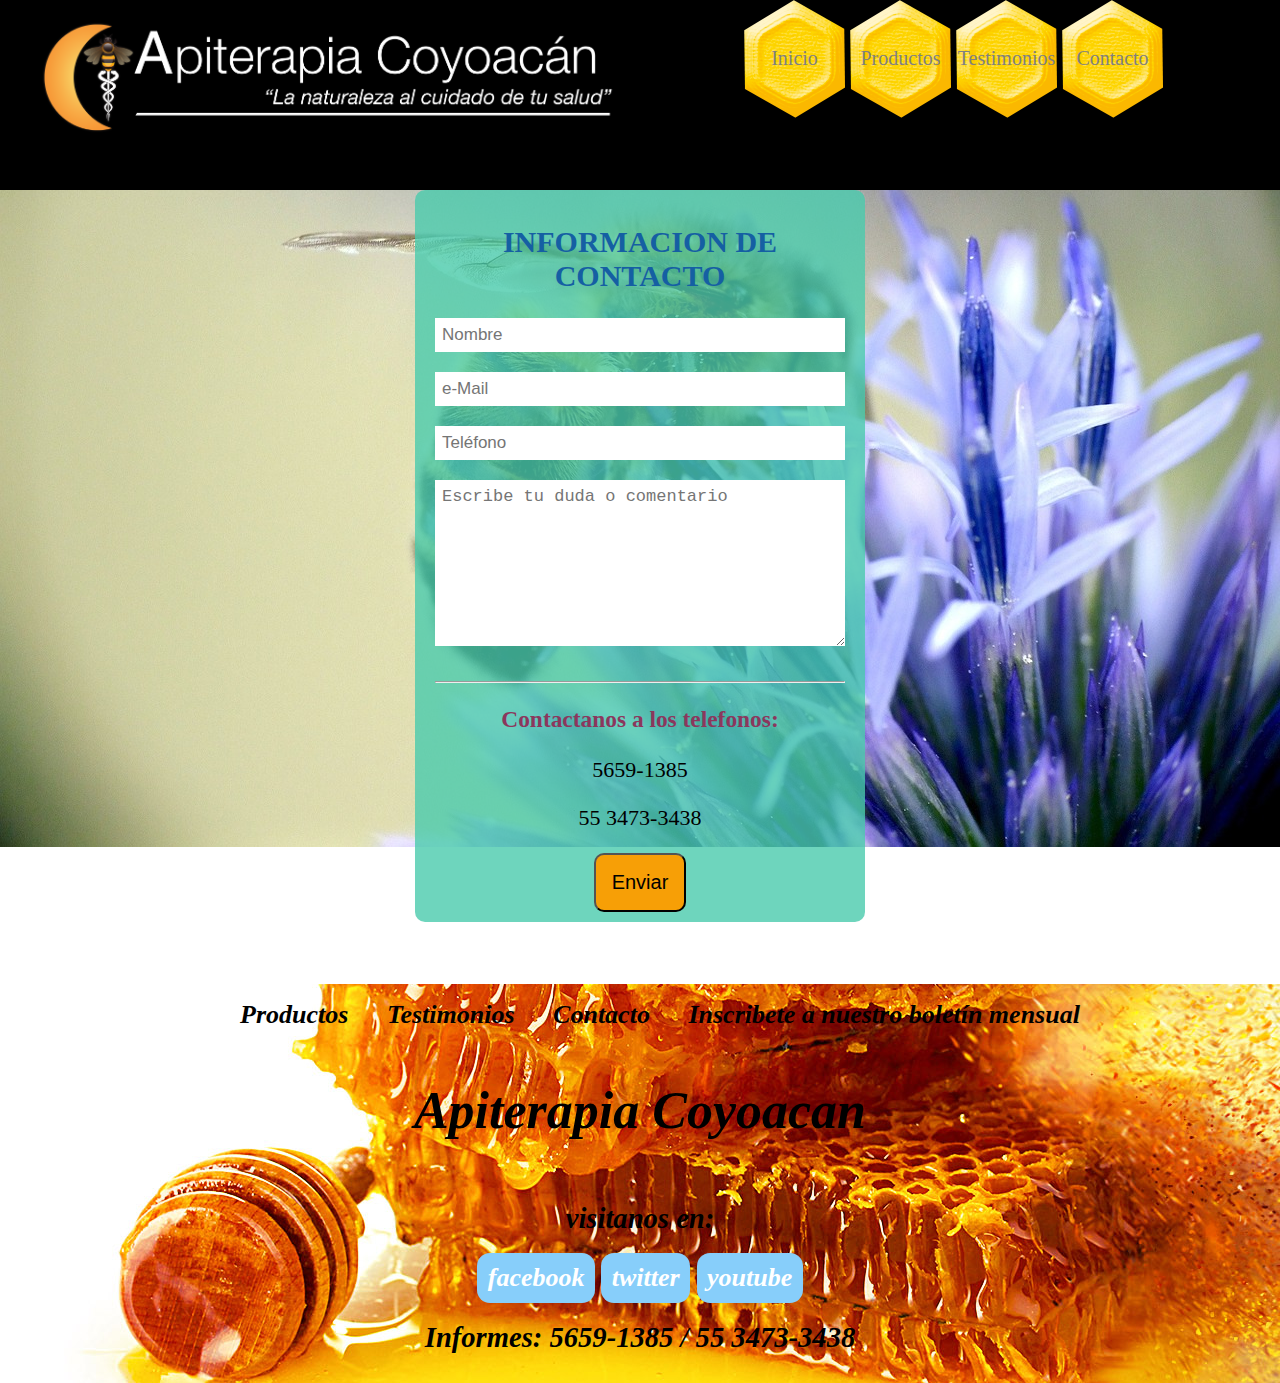
==== commit 94e4a506: "Vista Final2" ====
--- a/contacto.html
+++ b/contacto.html
@@ -1,9 +1,4 @@
-
-
 <!DOCTYPE html>
-<!--
-Copyright (c) 2015 by Placeholder Corporation. All Rights Reserved.
- -->
 <html lang="es">
 <head>
   <meta charset="UTF-8">
@@ -12,6 +7,7 @@
   <link rel="stylesheet" href="css/normalize.css">
   <link rel="stylesheet" href="css/estilos.css">
   <link rel="stylesheet" href="css/animate.css">
+  <link rel="stylesheet" href="css/fonts.css">
   <link href="img/favicon.ico" type="image/x-icon" rel="shortcut icon">
 </head>
 <body>
@@ -20,10 +16,13 @@
     <header>
       <figure id="logo" class="animated bounceInLeft">
         <img src="img/apiterapiaLogo.png">
-
       </figure>
+      <div class="menu_bar">
+        <a href="#" class="bt-menu"><span class="icon-menu"></span>Menu</a>
+      </div>
       <nav id="navegacion">
         <ul>
+          <li id="logoNav" class="animated bounceInLeft"><a href="index.html"><img src="/img/apiterapia.png" ></a></li>
           <li class="animated bounceInLeft"><a href="index.html">Inicio</a></li>
           <li class="animated bounceInDown"> <a href="productos.html">Productos</a></li>
           <li class="animated bounceInUp"><a href="testimonios.html">Testimonios</a></li>
@@ -32,9 +31,11 @@
       </nav>
     </header>
   </section>
-  <form action="" >
+  <form name="mail_frm" action="correo.php" method="post" enctype=
+  "application/x-www-form-urlencoded">
+
     <div id="formulario" class="animated bounceInDown">
-      <h2>Información de contacto</h2>
+      <h2>INFORMACION DE CONTACTO</h2>
       <input type="text" name="nombre" placeholder="Nombre">
       <input type="email" name="correo" placeholder="e-Mail">
       <input type="tel" name="telefono" placeholder="Teléfono">
@@ -52,10 +53,10 @@
     <div id="fondo">
       <nav id="navP">
         <ul>
-          <li><a href="#">Productos</a></li>
-          <li><a href="#">Testimonios</a></li>
-          <li><a href="#">Contacto</a></li>
-          <li><a href="#">Inscribete a nuestro boletín mensual</a></li>
+          <li><a href="productos.html">Productos</a></li>
+          <li><a href="testimonios.html">Testimonios</a></li>
+          <li><a href="contacto.html">Contacto</a></li>
+          <li><a href="contacto.html">Inscribete a nuestro boletín mensual</a></li>
         </ul>
       </nav>
       <h1>Apiterapia Coyoacan</h1>
@@ -72,6 +73,7 @@
   </footer>
   <script src="https://ajax.googleapis.com/ajax/libs/jquery/1.11.3/jquery.min.js"></script>
   <script src="js/stellar.js"></script>
+  <script src="js/main.js"></script>
   <script>
     $.stellar();
   </script>
@@ -86,4 +88,7 @@
 
 </script>
 </body>
+<!--
+Copyright (c) 2015 by Placeholder Corporation. All Rights Reserved.
+ -->
 </html>
--- a/css/estilos.css
+++ b/css/estilos.css
@@ -1,531 +1,468 @@
-@media screen and (max-width: 1500px) {
-  body {
-    font-size: 20px;
-    margin: 0;
-    padding: 0;
-    width: 100%;
-  }
-  body p {
-    font-size: 1.1em;
-  }
-  button {
-    background: #f79f06;
-    border-radius: 0.5em;
-    font-size: 1em;
-    padding: 16px;
-    -vendor-animation-delay: 2s;
-    -webkit-animation-iteration-count: infinite;
-  }
-  button a {
-    color: #000;
-    text-decoration: none;
-  }
-  button:hover {
-    background: #df4801;
-  }
-  button:hover a {
-    color: #fff;
-    text-decoration: none;
-  }
-  form {
-    background-image: url("/img/abejaEnFlor.jpg");
-    background-position: center;
-    background-repeat: no-repeat;
-    background-sieze: 100vw 100vh;
-    background-attachment: fixed;
-    text-align: center;
-    margin: 0;
-    height: 794px;
-  }
-  h2 {
-    color: #155fa3;
-  }
-  h3 {
-    color: #8b375d;
-  }
-  #bgMujer {
-    background-image: url("/img/dolor.jpg");
-    background-repeat: no-repeat;
-    background-sieze: 100%;
-    background-position: center;
-    width: 100%;
-  }
-  #cont1 {
-    background: #000;
-    margin: auto;
-    height: 190px;
-    width: 100%;
-  }
-  #contacto {
-    display: inline-block;
-    width: 100%;
-  }
-  #contacto a {
-    background: #87cefa;
-    border-radius: 0.5em;
-    color: #fff;
-    padding: 0.4em;
-    text-decoration: none;
-    display: inline;
-  }
-  #contAT {
-    background-color: #000;
-    color: #fff;
-    padding: 2px;
-    width: 99%;
-  }
-  #contAT h3 {
-    color: #155fa3;
-    font-size: 2em;
-  }
-  #contImg {
-    color: #e2e2e2;
-    margin: auto;
-    padding: 0.5em;
-    width: 90%;
-  }
-  #contLargo {
-    text-align: center;
-    margin: auto;
-    width: 100%;
-  }
-  #fondo {
-    border-radius: 0.5em;
-    width: 100%;
-  }
-  #fondo2 {
-    width: 100%;
-  }
-  #fondo3 {
-    margin: auto;
-    text-align: center;
-    width: 80%;
-  }
-  #fondo4 {
-    margin: auto;
-    padding: 10px 0;
-    text-align: right;
-    width: 80%;
-  }
-  #formulario {
-    background: rgba(74,203,172,0.8);
-    border-radius: 0.5em;
-    box-sizing: border-box;
-    padding: 10px 20px;
-    margin: auto;
-    width: 450px;
-  }
-  #formulario input,
-  #formulario textarea {
-    border: none;
-    box-sizing: border-box;
-    font-size: 17px;
-    margin-bottom: 20px;
-    padding: 7px;
-    width: 100%;
-  }
-  #formulario textarea {
-    max-height: 200px;
-    min-height: 100px;
-    max-width: 100%;
-  }
-  #descripcion {
-    border-right: thin solid #fff;
-    color: #9b9b9b;
-    padding: 50px;
-    display: inline-block;
-    vertical-align: top;
-    width: 45%;
-  }
-  #descripcion h1 {
-    color: #df4801;
-    font-size: 2em;
-  }
-  #descripcion h2 {
-    color: #f79f06;
-  }
-  #imgDescrip {
-    color: #f79f06;
-    display: inline-block;
-    vertical-align: top;
-    position: absolute;
-    text-align: center;
-    width: 45%;
-  }
-  #imgDescrip img {
-    width: 50%;
-  }
-  #infoPre {
-    background-color: #fff;
-    border-radius: 0.5em;
-    color: #000;
-    display: none;
-    padding: 1em;
-    text-align: left;
-    width: 50%;
-  }
-  #logo {
-    display: inline-block;
-    vertical-align: top;
-    width: 45%;
-  }
-  #logo img {
-    width: 100%;
-  }
-  #menuMovil {
-    display: none;
-  }
-  #navP ul {
-    display: inline;
-  }
-  #navP ul li {
-    display: inline-block;
-    margin: 16px;
-  }
-  #navP ul li a {
-    text-decoration: none;
-    color: #000;
-  }
-  #navegacion {
-    float: right;
-    display: inline-block;
-    vertical-align: top;
-    width: 45%;
-    position: relative;
-  }
-  #navegacion ul {
-    display: inline;
-  }
-  #navegacion ul li {
-    background-image: url("/img/boton.png");
-    background-repeat: no-repeat;
-    text-align: center;
-    display: inline-block;
-    height: 118px;
-    padding: 47px 0 0 0;
-    text-decoration: none;
-    width: 101px;
-  }
-  #navegacion ul li :hover {
-    color: #df4801;
-    display: inline-block;
-    width: 101px;
-    text-shadow: 4px 4px 2px #969696;
-  }
-  #navegacion ul li a {
-    text-decoration: none;
-    color: #808080;
-  }
-  #pie {
-    background-image: url("/img/mielDesint.jpg");
-    background-repeat: no-repeat;
-    font-style: oblique;
-    font-variant: normal;
-    font-weight: 700;
-    font-size: 26px;
-    margin: auto;
-    text-align: center;
-    width: 100%;
-  }
-  #productos {
-    display: none;
-  }
-  #titulo {
-    background-color: #155fa3;
-    border-radius: 0.2em;
-    margin: auto;
-    padding: 1em;
-    text-align: center;
-    width: 50%;
-  }
-  #tratamiento {
-    width: 100%;
-  }
-  #tratamiento h2 {
-    color: #df4801;
-  }
-  #tratamiento ul {
-    text-decoration: none;
-  }
-  #tratamiento ul li {
-    background-color: rgba(74,203,172,0.8);
-    border-radius: 0.5em;
-    color: #fff;
-    padding: 0 25px;
-    display: inline-block;
-    vertical-align: top;
-  }
-  .abejas1 {
-    background-image: url("/img/abejas1.png");
-    background-repeat: no-repeat;
-    background-size: 90%;
-    padding: 8px 16px;
-    position: absolute;
-    width: 700px;
-    height: 680px;
-  }
-  .abejas2 {
-    background-image: url("/img/abejas2.png");
-    background-repeat: no-repeat;
-    background-size: 90%;
-    padding: 8px 16px;
-    position: absolute;
-    width: 700px;
-    height: 680px;
-  }
-  .apitox {
-    background-color: #000;
-    color: #fff;
-    width: 100%;
-    height: 1200px;
-  }
-  .contAT {
-    text-align: center;
-    margin: auto;
-    padding: 16px;
-    width: 80%;
-  }
-  .cont2 {
-    border-left: thin solid #000;
-    display: inline-block;
-    padding: 1em 1em;
-    position: absolute;
-    vertical-align: top;
-    width: 45%;
-  }
-  .cont2 h2 {
-    color: #008000;
-  }
-  .cont3 {
-    border-left: thin solid #fff;
-    color: #fff;
-    display: inline-block;
-    padding: 1em 1em;
-    position: absolute;
-    vertical-align: top;
-    width: 45%;
-  }
-  .cont3 h2 {
-    color: #f79f06;
-  }
-  .contDer {
-    display: inline-block;
-    vertical-align: top;
-    text-align: left;
-    width: 45%;
-  }
-  .contDer img {
-    width: 70%;
-  }
-  .contFlor {
-    background-image: url("/img/bgFlor.jpg");
-    background-repeat: no-repeat;
-    background-size: 100%;
-    width: 100%;
-    padding: 45px 0 0 0;
-  }
-  .contFlor h2 {
-    border-radius: 0.5em 0.5em 0 0;
-    color: #fff;
-    text-shadow: 4px 4px 2px #949696;
-    margin: auto;
-    padding: 30px 0;
-    width: 30%;
-  }
-  .contIzq {
-    display: inline-block;
-    border-radius: 0.5em;
-    vertical-align: top;
-    text-align: left;
-    width: 45%;
-  }
-  .contIzq img {
-    width: 100%;
-  }
-  .florM {
-    background-image: url("/img/mujer.jpg");
-    background-repeat: no-repeat;
-    background-size: 90%;
-    padding: 8px 16px;
-    position: absolute;
-    width: 100%;
-    height: 100%;
-  }
-  .florB {
-    background-image: url("/img/florD.jpg");
-    background-repeat: no-repeat;
-    background-size: 90%;
-    padding: 8px 16px;
-    position: absolute;
-    width: 700px;
-    height: 680px;
-  }
-  .fondoB {
-    background: rgba(228,245,252,0.49);
-    border-radius: 0.5em;
-    margin: auto;
-    padding: 0 15px;
-    text-align: left;
-    width: 56%;
-  }
-  .fondo2 {
-    background: #000;
-    width: 100%;
-  }
-  .img1 {
-    background-color: #000;
-    width: 100%;
-  }
-  .img2 {
-    display: inline-block;
-    position: relative;
-    vertical-align: top;
-    width: 45%;
-    height: 870px;
-    text-align: center;
-  }
-  .img2 img {
-    width: 90%;
-  }
-  .img3 {
-    position: relative;
-    width: 100%;
-  }
-  .info {
-    background: #fff;
-    color: #000;
-    margin: auto;
-    width: 100%;
-  }
-  .miel {
-    background-image: url("/img/miel.png");
-    background-repeat: no-repeat;
-    background-size: 90%;
-    padding: 8px 16px;
-    position: absolute;
-    width: 100%;
-    height: 100%;
-  }
-  .promociones {
-    color: #fff;
-  }
-  .terapia {
-    background: #000;
-    color: #808080;
-    width: 100%;
-  }
-  .terapia img {
-    padding: 0 0 10px 0;
-    width: 100%;
-  }
-  .terapia h1 {
-    color: #f79f06;
-  }
-  .terapia ul {
-    display: inline;
-    text-decoration: none;
-  }
-  .terapia ul li {
-    text-decoration: none;
-  }
-  .terapia2 {
-    background: #000;
-    border-radius: 0.5em;
-    color: #fff;
-    width: 80%;
-    margin: auto;
-    padding: 2em;
-  }
-  .terapia2 h2 {
-    text-align: center;
-  }
-}
-@media screen and (max-width: 959px) {
-  a {
-    text-decoration: none;
-    color: #fff;
-  }
-  #contac {
-    background-image: url("/img/responsive/florMujer.jpg");
-    background-position: center;
-    background-repeat: none;
-    background-size: 100%;
-    border-radius: 0.5em;
-    display: block;
-    height: 200px;
-    margin: auto;
-    margin-top: 10px;
-    width: 300px;
-  }
-  #logo {
-    width: 90%;
-  }
-  #miel {
-    display: none;
-  }
-  #menuMovil {
-    display: block;
-    width: 100%;
-  }
-  #navegacion {
-    background: #000;
-    width: 100%;
-  }
-  #productos {
-    background-image: url("/img/responsive/florAbeja.jpg");
-    background-position: center;
-    background-repeat: none;
-    background-size: 100%;
-    border-radius: 0.5em;
-    display: block;
-    height: 200px;
-    margin: auto;
-    margin-top: 10px;
-    width: 300px;
-  }
-  #testimonios {
-    background-image: url("/img/responsive/florD.jpg");
-    background-position: center;
-    background-repeat: none;
-    background-size: 100%;
-    border-radius: 0.5em;
-    display: block;
-    height: 200px;
-    margin: auto;
-    margin-top: 10px;
-    width: 300px;
-  }
-  .apitox {
-    display: none;
-  }
-  .titulo {
-    background-color: rgba(0,171,255,0.6);
-    border-radius: 0.1em;
-    padding: 5px;
-    margin: auto;
-    width: 50%;
-  }
-  .titulo h2 {
-    color: #ebebeb;
-    text-align: center;
-  }
+body {
+  font-size: 20px;
+  margin: 0;
+  padding: 0;
+  width: 100%;
+}
+body p {
+  font-size: 1.1em;
+}
+button {
+  background: #f79f06;
+  border-radius: 0.5em;
+  font-size: 1em;
+  padding: 16px;
+  -vendor-animation-delay: 2s;
+  -webkit-animation-iteration-count: infinite;
+}
+button a {
+  color: #000;
+  text-decoration: none;
+}
+button:hover {
+  background: #df4801;
+}
+button:hover a {
+  color: #fff;
+  text-decoration: none;
+}
+form {
+  background-image: url("/img/abejaEnFlor.jpg");
+  background-position: center;
+  background-repeat: no-repeat;
+  background-sieze: 100vw 100vh;
+  background-attachment: fixed;
+  text-align: center;
+  margin: 0;
+  height: 794px;
+}
+h2 {
+  color: #155fa3;
+}
+h3 {
+  color: #8b375d;
+}
+#bgMujer {
+  background-image: url("/img/dolor.jpg");
+  background-repeat: no-repeat;
+  background-sieze: 100%;
+  background-position: center;
+  width: 100%;
+}
+#cont1 {
+  background: #000;
+  margin: auto;
+  height: 190px;
+  width: 100%;
+}
+#contacto {
+  display: inline-block;
+  width: 100%;
+}
+#contacto a {
+  background: #87cefa;
+  border-radius: 0.5em;
+  color: #fff;
+  padding: 0.4em;
+  text-decoration: none;
+  display: inline;
+}
+#contAT {
+  background-color: #000;
+  color: #fff;
+  padding: 2px;
+  width: 99%;
+}
+#contAT h3 {
+  color: #155fa3;
+  font-size: 2em;
+}
+#contImg {
+  margin: auto;
+  padding: 0.5em;
+  width: 90%;
+}
+#contImg p {
+  color: #f79f06;
+  text-shadow: 1px 2px 2px rgba(255,255,255,0.9);
+}
+#contLargo {
+  text-align: center;
+  margin: auto;
+  width: 100%;
+}
+#descripcion {
+  border-right: thin solid #fff;
+  color: #9b9b9b;
+  padding: 50px;
+  display: inline-block;
+  vertical-align: top;
+  width: 45%;
+}
+#descripcion h1 {
+  color: #df4801;
+  font-size: 2em;
+}
+#descripcion h2 {
+  color: #f79f06;
+}
+#fondo {
+  border-radius: 0.5em;
+  width: 100%;
+}
+#fondo2 {
+  width: 100%;
+}
+#fondo3 {
+  margin: auto;
+  text-align: center;
+  width: 80%;
+}
+#fondo4 {
+  margin: auto;
+  padding: 10px 0;
+  text-align: right;
+  width: 80%;
+}
+#formulario {
+  background: rgba(74,203,172,0.8);
+  border-radius: 0.5em;
+  box-sizing: border-box;
+  padding: 10px 20px;
+  margin: auto;
+  width: 450px;
+}
+#formulario input,
+#formulario textarea {
+  border: none;
+  box-sizing: border-box;
+  font-size: 17px;
+  margin-bottom: 20px;
+  padding: 7px;
+  width: 100%;
+}
+#formulario textarea {
+  max-height: 200px;
+  min-height: 100px;
+  max-width: 100%;
+}
+#imgDescrip {
+  color: #f79f06;
+  display: inline-block;
+  vertical-align: top;
+  position: absolute;
+  text-align: center;
+  width: 45%;
+}
+#imgDescrip img {
+  width: 50%;
+}
+#infoPre {
+  background-color: #fff;
+  border-radius: 0.5em;
+  color: #000;
+  display: none;
+  padding: 1em;
+  text-align: left;
+  width: 50%;
+}
+#logo {
+  display: inline-block;
+  vertical-align: top;
+  width: 45%;
+}
+#logo img {
+  width: 100%;
+}
+#menuMovil {
+  display: none;
+}
+#navP ul {
+  display: inline;
+}
+#navP ul li {
+  display: inline-block;
+  margin: 16px;
+}
+#navP ul li a {
+  text-decoration: none;
+  color: #000;
+}
+#navegacion {
+  float: right;
+  display: inline-block;
+  vertical-align: top;
+  width: 45%;
+  position: relative;
+  z-index: 1000;
+}
+#navegacion #logoNav {
+  display: none;
+}
+#navegacion ul {
+  display: inline;
+}
+#navegacion ul li {
+  background-image: url("/img/boton.png");
+  background-repeat: no-repeat;
+  text-align: center;
+  display: inline-block;
+  height: 118px;
+  padding: 47px 0 0 0;
+  text-decoration: none;
+  width: 101px;
+}
+#navegacion ul li :hover {
+  color: #df4801;
+  display: inline-block;
+  width: 101px;
+  text-shadow: 4px 4px 2px #969696;
+}
+#navegacion ul li a {
+  text-decoration: none;
+  color: #808080;
+}
+#pie {
+  background-image: url("/img/mielDesint.jpg");
+  background-repeat: no-repeat;
+  font-style: oblique;
+  font-variant: normal;
+  font-weight: 700;
+  font-size: 26px;
+  margin: auto;
+  text-align: center;
+  width: 100%;
+}
+#productos {
+  display: none;
+}
+#titulo {
+  background-color: #155fa3;
+  border-radius: 0.2em;
+  margin: auto;
+  padding: 1em;
+  text-align: center;
+  width: 50%;
+}
+#tratamiento {
+  width: 100%;
+}
+#tratamiento h2 {
+  color: #df4801;
+}
+#tratamiento ul {
+  text-decoration: none;
+}
+#tratamiento ul li {
+  background-color: rgba(74,203,172,0.8);
+  border-radius: 0.5em;
+  color: #fff;
+  padding: 0 25px;
+  display: inline-block;
+  vertical-align: top;
+}
+.abejas1 {
+  background-image: url("/img/abejas1.png");
+  background-repeat: no-repeat;
+  background-size: 90%;
+  padding: 8px 16px;
+  position: absolute;
+  width: 700px;
+  height: 680px;
+}
+.abejas2 {
+  background-image: url("/img/abejas2.png");
+  background-repeat: no-repeat;
+  background-size: 90%;
+  padding: 8px 16px;
+  position: absolute;
+  width: 700px;
+  height: 680px;
+}
+.apitox {
+  background-color: #000;
+  color: #fff;
+  width: 100%;
+  height: auto;
+}
+.contAT {
+  text-align: center;
+  margin: auto;
+  padding: 16px;
+  width: 80%;
+}
+.cont2 {
+  border-left: thin solid #000;
+  display: inline-block;
+  padding: 1em 1em;
+  position: absolute;
+  vertical-align: top;
+  width: 45%;
+}
+.cont2 h2 {
+  color: #008000;
+}
+.cont3 {
+  border-left: thin solid #fff;
+  color: #fff;
+  display: inline-block;
+  padding: 1em 1em;
+  position: absolute;
+  vertical-align: top;
+  width: 45%;
+}
+.cont3 h2 {
+  color: #f79f06;
+}
+.contDer {
+  display: inline-block;
+  vertical-align: top;
+  text-align: left;
+  width: 45%;
+}
+.contDer img {
+  width: 70%;
+}
+.contFlor {
+  background-image: url("/img/bgFlor.jpg");
+  background-repeat: no-repeat;
+  background-size: 100%;
+  width: 100%;
+  padding: 45px 0 0 0;
+}
+.contFlor h2 {
+  border-radius: 0.5em 0.5em 0 0;
+  color: #fff;
+  text-shadow: 4px 4px 2px #949696;
+  margin: auto;
+  padding: 30px 0;
+  width: 30%;
+}
+.contIzq {
+  display: inline-block;
+  border-radius: 0.5em;
+  vertical-align: top;
+  text-align: left;
+  width: 45%;
+}
+.contIzq img {
+  width: 100%;
+}
+.florM {
+  background-image: url("/img/mujer.jpg");
+  background-repeat: no-repeat;
+  background-size: 90%;
+  padding: 8px 16px;
+  position: absolute;
+  width: 100%;
+  height: 100%;
+}
+.florB {
+  background-image: url("/img/florD.jpg");
+  background-repeat: no-repeat;
+  background-size: 90%;
+  padding: 8px 16px;
+  position: absolute;
+  width: 700px;
+  height: 680px;
+}
+.fondoB {
+  background: rgba(228,245,252,0.49);
+  border-radius: 0.5em;
+  margin: auto;
+  padding: 0 15px;
+  text-align: left;
+  width: 56%;
+}
+.fondo2 {
+  background: #000;
+  width: 100%;
+}
+.img1 {
+  background-color: #000;
+  width: 100%;
+}
+.img2 {
+  display: inline-block;
+  position: relative;
+  vertical-align: top;
+  width: 45%;
+  height: 870px;
+  text-align: center;
+}
+.img2 img {
+  width: 90%;
+}
+.img3 {
+  position: relative;
+  width: 100%;
+}
+.info {
+  background: #fff;
+  color: #000;
+  margin: auto;
+  width: 100%;
+}
+.miel {
+  background-image: url("/img/miel.png");
+  background-repeat: no-repeat;
+  background-size: 90%;
+  padding: 8px 16px;
+  position: absolute;
+  width: 100%;
+  height: 100%;
+}
+.menu_bar {
+  display: none;
+}
+.promociones {
+  color: #fff;
+}
+.terapia {
+  background: #000;
+  color: #808080;
+  width: 100%;
+}
+.terapia img {
+  padding: 0 0 10px 0;
+  width: 100%;
+}
+.terapia h1 {
+  color: #f79f06;
+}
+.terapia ul {
+  display: inline;
+  text-decoration: none;
+}
+.terapia ul li {
+  text-decoration: none;
+}
+.terapia2 {
+  background: #000;
+  border-radius: 0.5em;
+  color: #fff;
+  width: 80%;
+  margin: auto;
+  padding: 2em;
+}
+.terapia2 h2 {
+  text-align: center;
 }
 @media screen and (max-width: 640px) {
   #contLargo {
     margin: 10px auto;
   }
   #descripcion {
+    margin-top: 100px;
     padding: 0 10px;
+    display: inline;
     width: 100%;
   }
   #descripcion button {
     margin: 10px 0 10px 250px;
   }
   #imgDescrip {
-    display: none;
-  }
-  #imgDescrip img {
-    display: none;
+    width: 100%;
   }
   #logo {
     width: 90%;
@@ -583,3 +520,129 @@
     width: 100%;
   }
 }
+@media screen and (max-width: 800px) {
+  a {
+    text-decoration: none;
+    color: #fff;
+  }
+  #contac {
+    background-image: url("/img/responsive/florMujer.jpg");
+    background-position: center;
+    background-repeat: none;
+    background-size: 100%;
+    border-radius: 0.5em;
+    display: block;
+    height: 200px;
+    margin: auto;
+    margin-top: 10px;
+    width: 300px;
+  }
+  #descripcion {
+    height: 1000px;
+    margin-top: 100px;
+    vertical-align: top;
+    width: 100%;
+  }
+  #imgDescrip {
+    position: static;
+    width: 70%;
+  }
+  #logo {
+    display: none;
+  }
+  #miel {
+    display: none;
+  }
+  #menuMovil {
+    display: block;
+    width: 100%;
+    z-index: 1;
+  }
+  #navegacion {
+    background: #df4801;
+    border-radius: 0 0 1em 0;
+    overflow: hidden;
+    height: calc(100% - 10px);
+    left: -100%;
+    margin: 0;
+    padding: 0;
+    position: fixed;
+    width: 35%;
+  }
+  #navegacion #logoNav {
+    display: block;
+  }
+  #navegacion img {
+    width: 50%;
+  }
+  #navegacion ul li {
+    background-image: none;
+    display: block;
+    margin: 0;
+    padding: 0;
+  }
+  #navegacion ul li a {
+    color: #fff;
+    width: 100%;
+  }
+  #productos {
+    background-image: url("/img/responsive/florAbeja.jpg");
+    background-position: center;
+    background-repeat: none;
+    background-size: 100%;
+    border-radius: 0.5em;
+    display: block;
+    height: 200px;
+    margin: auto;
+    margin-top: 10px;
+    width: 300px;
+  }
+  #testimonios {
+    background-image: url("/img/responsive/florD.jpg");
+    background-position: center;
+    background-repeat: none;
+    background-size: 100%;
+    border-radius: 0.5em;
+    display: block;
+    height: 200px;
+    margin: auto;
+    margin-top: 10px;
+    width: 300px;
+  }
+  .apitox {
+    display: none;
+  }
+  .menu_bar {
+    background: #df4801;
+    display: block;
+    position: fixed;
+    top: 0;
+    width: 100%;
+  }
+  .menu_bar .bt-menu {
+    display: block;
+    font-size: 25px;
+    font-weight: bold;
+    overflow: hidden;
+    padding: 20px;
+  }
+  .menu_bar .bt-menu span {
+    float: right;
+    font-size: 40px;
+  }
+  .img2 {
+    margin-top: 100px;
+    z-index: 2;
+  }
+  .titulo {
+    background-color: rgba(0,171,255,0.6);
+    border-radius: 0.1em;
+    padding: 5px;
+    margin: auto;
+    width: 50%;
+  }
+  .titulo h2 {
+    color: #ebebeb;
+    text-align: center;
+  }
+}
--- a/css/fonts.css
+++ b/css/fonts.css
@@ -0,0 +1,28 @@
+@font-face {
+	font-family: 'icomoon';
+	src:url('/fonts/icomoon.eot?k0imb1');
+	src:url('/fonts/icomoon.eot?k0imb1#iefix') format('embedded-opentype'),
+		url('/fonts/icomoon.ttf?k0imb1') format('truetype'),
+		url('/fonts/icomoon.woff?k0imb1') format('woff'),
+		url('/fonts/icomoon.svg?k0imb1#icomoon') format('svg');
+	font-weight: normal;
+	font-style: normal;
+}
+
+[class^="icon-"], [class*=" icon-"] {
+	font-family: 'icomoon';
+	speak: none;
+	font-style: normal;
+	font-weight: normal;
+	font-variant: normal;
+	text-transform: none;
+	line-height: 1;
+
+	/* Better Font Rendering =========== */
+	-webkit-font-smoothing: antialiased;
+	-moz-osx-font-smoothing: grayscale;
+}
+
+.icon-menu:before {
+	content: "\e900";
+}
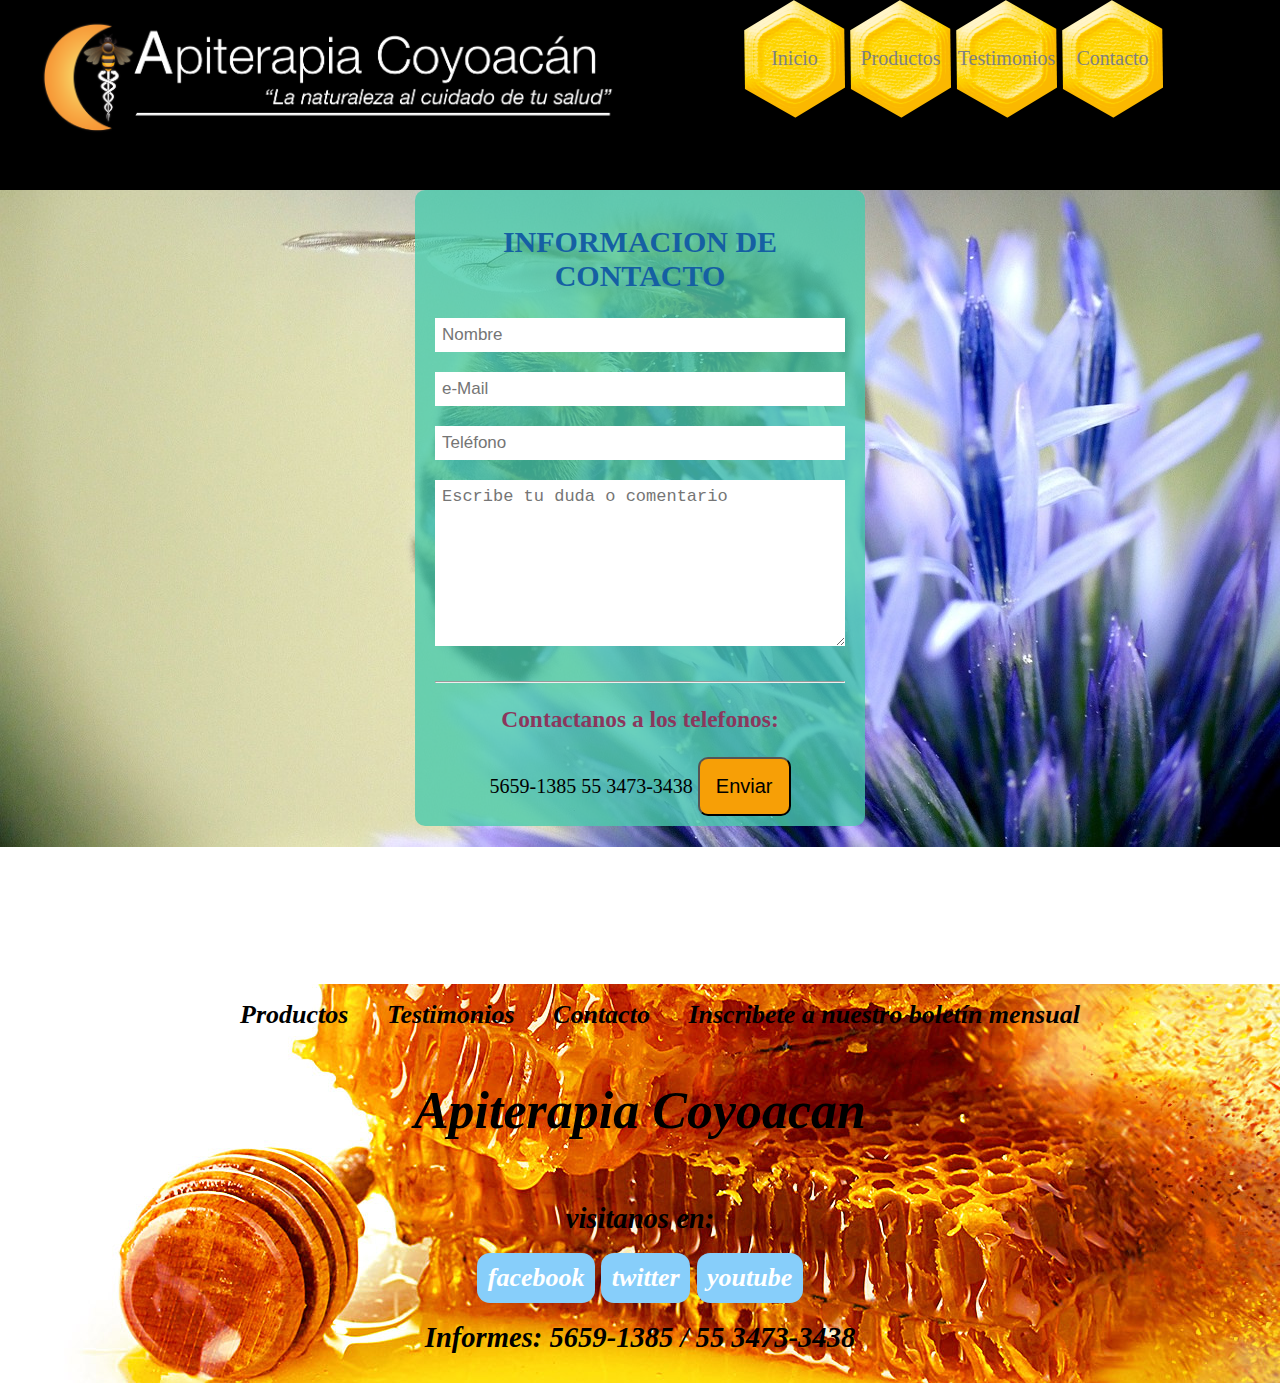
==== commit 4733e073: "Master" ====
--- a/contacto.html
+++ b/contacto.html
@@ -44,8 +44,8 @@
 
       <h3>Contactanos a los telefonos:
       </h3>
-      <p>5659-1385</p>
-      <p>55 3473-3438</p>
+      <a>5659-1385</a>
+      <a>55 3473-3438</a>
       <button value="Enviar">Enviar</button>
     </div>
   </form>
--- a/css/estilos.css
+++ b/css/estilos.css
@@ -313,6 +313,17 @@
 }
 .cont3 h2 {
   color: #f79f06;
+}
+.cont4 {
+  border-left: thin solid #000;
+  display: inline-block;
+  margin-top: 80px;
+  padding: 1em 1em;
+  vertical-align: top;
+  width: 45%;
+}
+.cont4 h2 {
+  color: #008000;
 }
 .contDer {
   display: inline-block;
@@ -543,6 +554,9 @@
     vertical-align: top;
     width: 100%;
   }
+  #formulario {
+    width: 100%;
+  }
   #imgDescrip {
     position: static;
     width: 70%;
@@ -612,6 +626,16 @@
   .apitox {
     display: none;
   }
+  .cont2 {
+    display: none;
+  }
+  .cont4 {
+    width: 100%;
+  }
+  .cont4 iframe {
+    margin: auto;
+    width: 90%;
+  }
   .menu_bar {
     background: #df4801;
     display: block;
@@ -631,8 +655,7 @@
     font-size: 40px;
   }
   .img2 {
-    margin-top: 100px;
-    z-index: 2;
+    display: none;
   }
   .titulo {
     background-color: rgba(0,171,255,0.6);
